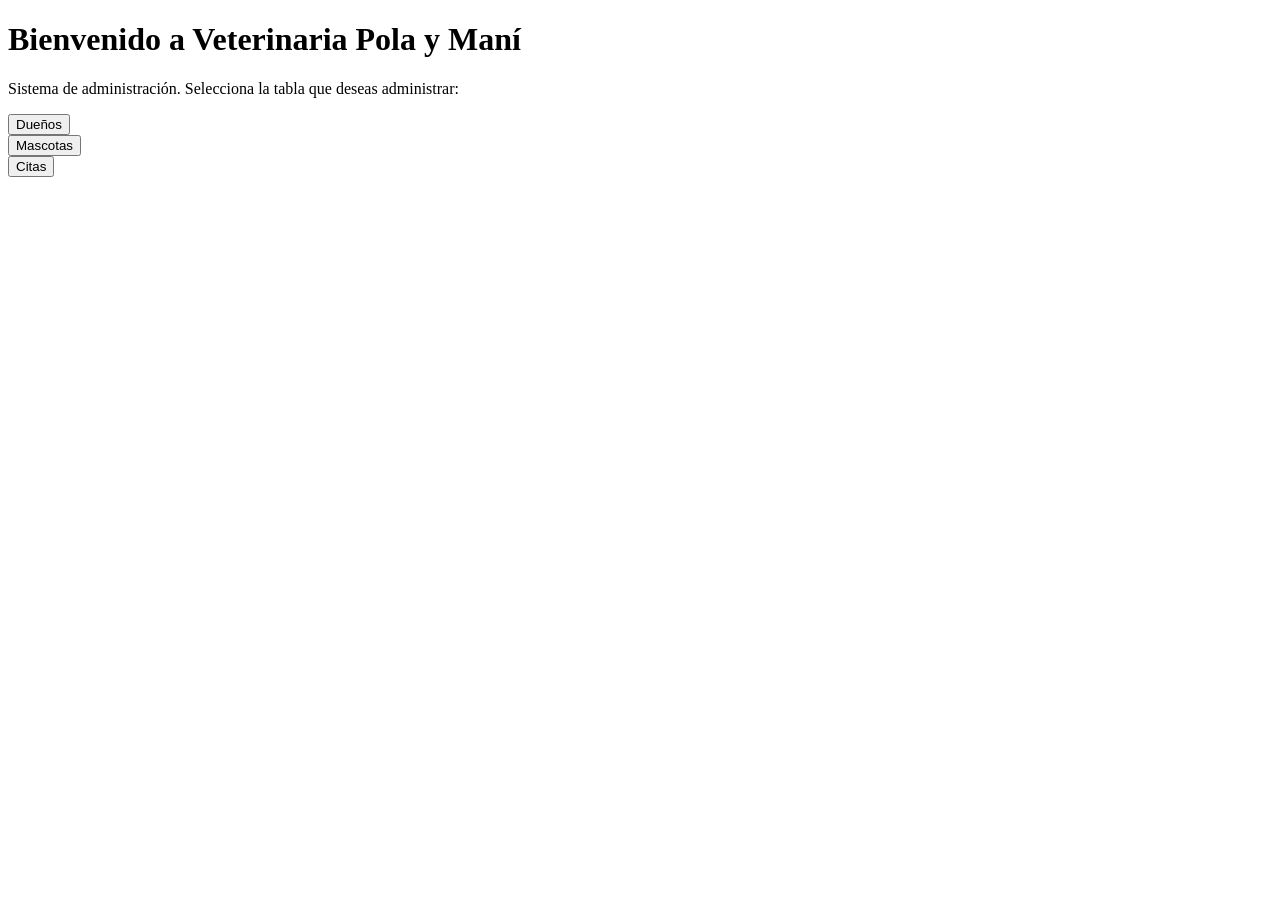
==== index.html @ aa6471ae "creacion de la interfaz sin css del menu principal y del menu dueño, asi como del archivo php con la" ====
<!-- tecprime: Documento principal que permite entrar a las secciones de administración. -->
<!DOCTYPE html>
<html lang="es">
<head>
    <!-- tecprime: Configura la codificación, la adaptación a pantallas y el título de la página. -->
    <meta charset="UTF-8">
    <meta name="viewport" content="width=device-width, initial-scale=1.0">
    <title>Veterinaria Pola y Maní</title>
</head>
<body>
    <!-- tecprime: Presenta el nombre del sistema y la instrucción para elegir una sección. -->
    <h1>Bienvenido a Veterinaria Pola y Maní</h1>
    <p>Sistema de administración. Selecciona la tabla que deseas administrar:</p>

    <!-- tecprime: Abre el panel de administración de dueños. -->
    <form action="./html/dueño/IndexDueño.html">
        <button type="submit">Dueños</button>
    </form>

    <!-- tecprime: Abre el panel de administración de mascotas. -->
    <form action="html/mascota/IndexMascota.html">
        <button type="submit">Mascotas</button>
    </form>

    <!-- tecprime: Abre el panel de administración de citas. -->
    <form action="html/cita/IndexCita.html">
        <button type="submit">Citas</button>
    </form>
</body>
</html>
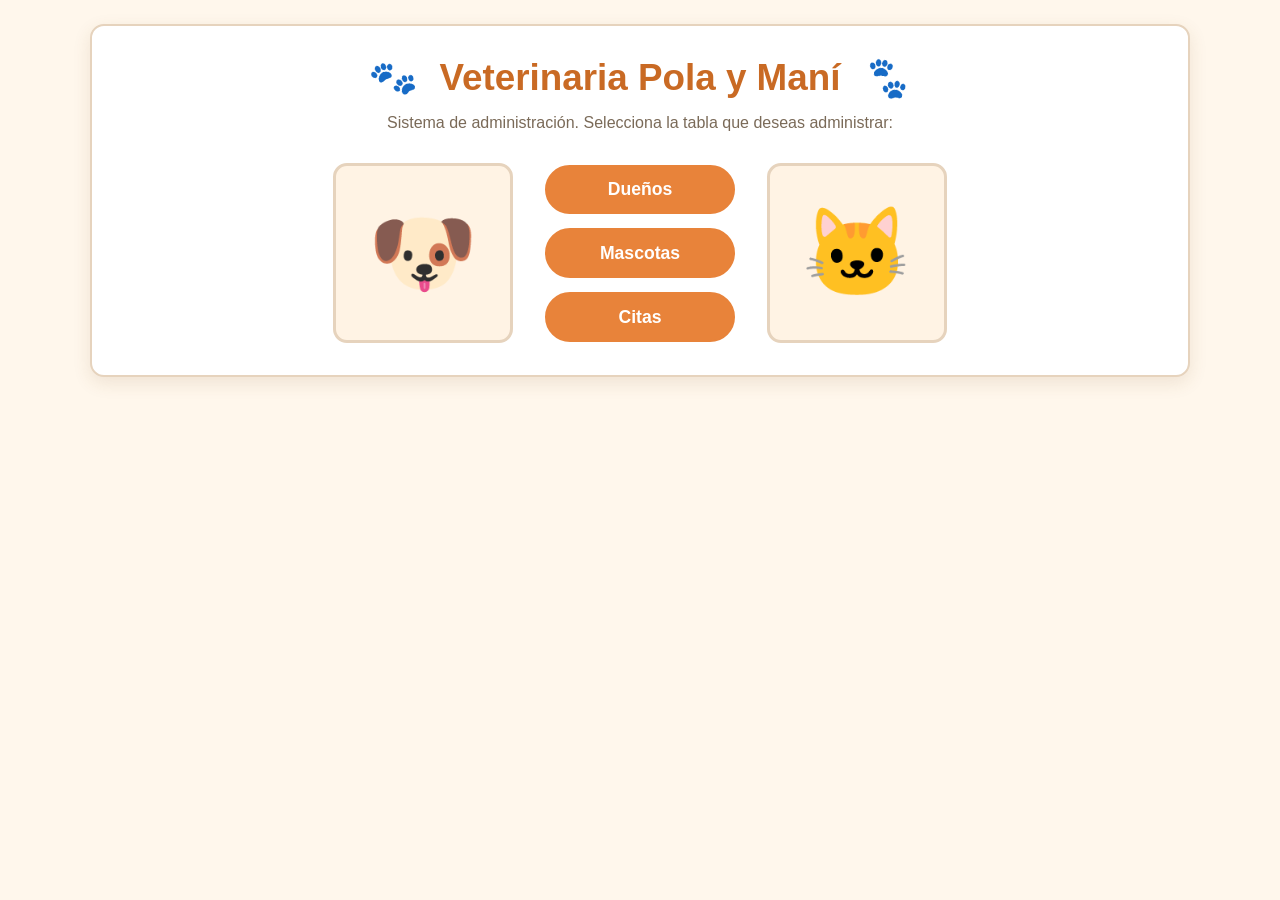
==== commit 14ce433a: "Add files via upload" ====
--- a/index.html
+++ b/index.html
@@ -1,4 +1,4 @@
-<!-- tecprime: Documento principal que permite entrar a las secciones de administración. -->
+<!-- tecprime: Documento principal (pantalla de inicio). Desde aquí se entra a las tres secciones de administración: Dueños, Mascotas y Citas. -->
 <!DOCTYPE html>
 <html lang="es">
 <head>
@@ -6,25 +6,47 @@
     <meta charset="UTF-8">
     <meta name="viewport" content="width=device-width, initial-scale=1.0">
     <title>Veterinaria Pola y Maní</title>
+
+    <!-- tecprime: Enlaza la hoja de estilos compartida. La ruta es relativa a este archivo (raíz del proyecto). -->
+    <link rel="stylesheet" href="css/index.css">
 </head>
 <body>
-    <!-- tecprime: Presenta el nombre del sistema y la instrucción para elegir una sección. -->
-    <h1>Bienvenido a Veterinaria Pola y Maní</h1>
-    <p>Sistema de administración. Selecciona la tabla que deseas administrar:</p>
+    <!-- tecprime: Recuadro principal que agrupa todo el contenido de la pantalla. -->
+    <main class="contenedor">
 
-    <!-- tecprime: Abre el panel de administración de dueños. -->
-    <form action="./html/dueño/IndexDueño.html">
-        <button type="submit">Dueños</button>
-    </form>
+        <!-- tecprime: Encabezado con el nombre del sistema entre dos huellitas decorativas.
+             aria-hidden="true" evita que los lectores de pantalla lean los emojis. -->
+        <header class="encabezado">
+            <h1>
+                <span class="huella" aria-hidden="true">🐾</span>
+                Veterinaria Pola y Maní
+                <span class="huella" aria-hidden="true">🐾</span>
+            </h1>
+            <p class="subtitulo">Sistema de administración. Selecciona la tabla que deseas administrar:</p>
+        </header>
 
-    <!-- tecprime: Abre el panel de administración de mascotas. -->
-    <form action="html/mascota/IndexMascota.html">
-        <button type="submit">Mascotas</button>
-    </form>
+        <!-- tecprime: Zona central con tres columnas: dibujo de perro, menú de botones y dibujo de gato. -->
+        <section class="portada">
 
-    <!-- tecprime: Abre el panel de administración de citas. -->
-    <form action="html/cita/IndexCita.html">
-        <button type="submit">Citas</button>
-    </form>
+            <!-- tecprime: Dibujo decorativo del perro (lado izquierdo). -->
+            <div class="marco-mascota" aria-hidden="true">🐶</div>
+
+            <!-- tecprime: Menú de navegación. Se usan enlaces (<a>) con aspecto de botón porque solo
+                 cambian de página; las rutas son relativas a la raíz del proyecto. -->
+            <nav class="menu-principal" aria-label="Secciones del sistema">
+                <!-- tecprime: Abre el panel de administración de dueños. -->
+                <a class="boton" href="html/dueño/IndexDueño.html">Dueños</a>
+
+                <!-- tecprime: Abre el panel de administración de mascotas. -->
+                <a class="boton" href="html/mascota/IndexMascota.html">Mascotas</a>
+
+                <!-- tecprime: Abre el panel de administración de citas. -->
+                <a class="boton" href="html/cita/IndexCita.html">Citas</a>
+            </nav>
+
+            <!-- tecprime: Dibujo decorativo del gato (lado derecho). -->
+            <div class="marco-mascota" aria-hidden="true">🐱</div>
+        </section>
+    </main>
 </body>
 </html>
--- a/css/index.css
+++ b/css/index.css
@@ -0,0 +1,384 @@
+/* ==========================================================================
+   tecprime: Hoja de estilos compartida por TODAS las páginas del sistema.
+   Cada HTML la enlaza con una ruta relativa distinta:
+     - index.html (raíz)            -> css/index.css
+     - html/dueño/*.html, etc.      -> ../../css/index.css
+   Si una página se ve "sin estilo", lo primero que hay que revisar es esa ruta.
+   ========================================================================== */
+
+
+/* ---------- 1. VARIABLES DE COLOR Y MEDIDAS ---------- */
+/* tecprime: Aquí se definen los colores y el radio de las esquinas una sola vez.
+   Para cambiar la paleta del sitio basta con editar estos valores. */
+:root {
+    --color-fondo: #fff7ec;              /* tecprime: Fondo general de la página (crema). */
+    --color-tarjeta: #ffffff;            /* tecprime: Fondo del recuadro principal. */
+    --color-principal: #e8833a;          /* tecprime: Naranja de botones y encabezados de tabla. */
+    --color-principal-oscuro: #c96a24;   /* tecprime: Naranja oscuro para hover y títulos. */
+    --color-secundario: #2a9d8f;         /* tecprime: Verde azulado para enlaces y enfoque de campos. */
+    --color-texto: #3b2a1c;              /* tecprime: Color base del texto (café oscuro). */
+    --color-texto-suave: #7a6a58;        /* tecprime: Texto secundario (notas, campos bloqueados). */
+    --color-borde: #e6d3bd;              /* tecprime: Color de bordes y líneas divisorias. */
+    --color-peligro: #c0392b;            /* tecprime: Rojo para acciones destructivas (eliminar). */
+    --radio: 14px;                       /* tecprime: Redondeo de esquinas de recuadros. */
+}
+
+
+/* ---------- 2. REGLAS BASE ---------- */
+/* tecprime: Hace que el padding y el borde cuenten dentro del ancho de cada elemento,
+   así los recuadros no se desbordan de la pantalla. */
+* {
+    box-sizing: border-box;
+}
+
+/* tecprime: Estilo general del documento: fondo, tipografía y espacio alrededor del contenido. */
+body {
+    margin: 0;
+    padding: 24px 16px;
+    background: var(--color-fondo);
+    color: var(--color-texto);
+    font-family: "Trebuchet MS", "Segoe UI", Arial, sans-serif;
+    line-height: 1.5;
+}
+
+
+/* ---------- 3. RECUADRO PRINCIPAL ---------- */
+/* tecprime: Recuadro blanco centrado que contiene el contenido de cada pantalla
+   (equivale al "marco" dibujado en los bocetos). */
+.contenedor {
+    max-width: 1100px;
+    margin: 0 auto;
+    padding: 24px 28px 32px;
+    background: var(--color-tarjeta);
+    border: 2px solid var(--color-borde);
+    border-radius: var(--radio);
+    box-shadow: 0 6px 18px rgba(120, 80, 30, 0.12);
+}
+
+/* tecprime: Variante más estrecha para pantallas con formularios (actualizar, leer, registrar). */
+.contenedor-angosto {
+    max-width: 760px;
+}
+
+
+/* ---------- 4. ENCABEZADOS ---------- */
+/* tecprime: Bloque de título centrado (usado en el index y en los formularios). */
+.encabezado {
+    margin-bottom: 20px;
+    text-align: center;
+}
+
+/* tecprime: Título principal de cada pantalla, con tamaño que se adapta al ancho. */
+.encabezado h1,
+.barra-superior h1 {
+    margin: 0;
+    color: var(--color-principal-oscuro);
+    font-size: clamp(1.5rem, 4vw, 2.3rem);
+}
+
+/* tecprime: Texto de apoyo debajo del título. */
+.subtitulo {
+    margin: 6px 0 0;
+    color: var(--color-texto-suave);
+}
+
+/* tecprime: Huellitas decorativas a los lados del título (son emojis, no imágenes,
+   por eso no hace falta ningún archivo extra). Se inclinan en sentidos opuestos. */
+.huella {
+    display: inline-block;
+    margin: 0 0.35em;
+    transform: rotate(-15deg);
+}
+
+.huella:last-child {
+    transform: rotate(15deg);
+}
+
+/* tecprime: Barra superior de las pantallas de listado:
+   [botón izquierdo] [título centrado] [botón derecho]. */
+.barra-superior {
+    display: grid;
+    grid-template-columns: 1fr auto 1fr;
+    align-items: center;
+    gap: 12px;
+    margin-bottom: 20px;
+}
+
+.barra-superior .izquierda {
+    justify-self: start;
+}
+
+.barra-superior .derecha {
+    justify-self: end;
+}
+
+.barra-superior h1 {
+    text-align: center;
+}
+
+
+/* ---------- 5. BOTONES ---------- */
+/* tecprime: Estilo base de botones. Sirve tanto para <a> (navegación) como para <button>
+   (enviar formularios). Se combina con una variante (.boton-secundario). */
+.boton {
+    display: inline-block;
+    padding: 0.55em 1.3em;
+    border: 2px solid var(--color-principal);
+    border-radius: 999px;
+    background: var(--color-principal);
+    color: #ffffff;
+    font: inherit;
+    font-weight: bold;
+    text-decoration: none;
+    text-align: center;
+    cursor: pointer;
+    transition: background 0.15s, color 0.15s;
+}
+
+.boton:hover {
+    background: var(--color-principal-oscuro);
+    border-color: var(--color-principal-oscuro);
+}
+
+/* tecprime: Variante "hueca" para acciones secundarias (Volver, Cancelar, Reiniciar).
+   Debe ir DESPUÉS de .boton:hover para que su hover tenga prioridad. */
+.boton-secundario {
+    background: transparent;
+    color: var(--color-principal-oscuro);
+}
+
+.boton-secundario:hover {
+    background: #fde9d6;
+    color: var(--color-principal-oscuro);
+}
+
+
+/* ---------- 6. TABLAS DE DATOS ---------- */
+/* tecprime: Envoltorio que permite desplazar la tabla horizontalmente en pantallas pequeñas
+   sin romper el diseño de toda la página. */
+.tabla-contenedor {
+    overflow-x: auto;
+    border: 1px solid var(--color-borde);
+    border-radius: 10px;
+}
+
+/* tecprime: Tabla de datos: ocupa todo el ancho y une los bordes de las celdas. */
+.tabla-datos {
+    width: 100%;
+    border-collapse: collapse;
+    font-size: 0.95rem;
+}
+
+.tabla-datos th,
+.tabla-datos td {
+    padding: 10px 12px;
+    border-bottom: 1px solid var(--color-borde);
+    text-align: left;
+    white-space: nowrap;
+}
+
+/* tecprime: Fila de títulos de columna. */
+.tabla-datos thead th {
+    background: var(--color-principal);
+    color: #ffffff;
+}
+
+/* tecprime: Filas alternadas y resaltado al pasar el cursor, para leer mejor. */
+.tabla-datos tbody tr:nth-child(even) {
+    background: #fff3e4;
+}
+
+.tabla-datos tbody tr:hover {
+    background: #ffe8cc;
+}
+
+/* tecprime: Mensaje que ocupa toda la fila cuando no hay datos o falló la carga. */
+.tabla-datos .fila-mensaje td {
+    padding: 24px;
+    color: var(--color-texto-suave);
+    text-align: center;
+    white-space: normal;
+}
+
+/* tecprime: Variante centrada, usada en la pantalla "Leer registro". */
+.tabla-centrada th,
+.tabla-centrada td {
+    text-align: center;
+}
+
+
+/* ---------- 7. ACCIONES DENTRO DE LAS FILAS ---------- */
+/* tecprime: Los botones de cada fila NO están en el HTML: los genera PHP
+   (consultasDueño.php y consultasmascotas.php) dentro de un <details> con
+   "Opciones", y el orden es siempre Ver, Editar, Eliminar. Por eso se estilizan
+   aquí por posición. Si PHP cambia ese orden, hay que ajustar los nth-of-type. */
+.tabla-datos summary {
+    color: var(--color-secundario);
+    font-weight: bold;
+    cursor: pointer;
+}
+
+.tabla-datos details button {
+    display: block;
+    width: 100%;
+    margin-top: 6px;
+    padding: 0.35em 0.8em;
+    border: 2px solid var(--color-borde);
+    border-radius: 999px;
+    background: #ffffff;
+    color: var(--color-texto);
+    font: inherit;
+    font-size: 0.85rem;
+    text-align: left;
+    cursor: pointer;
+}
+
+.tabla-datos details button:hover {
+    background: #fde9d6;
+}
+
+/* tecprime: Iconos agregados con CSS (así el PHP no necesita cambios). */
+.tabla-datos details button:nth-of-type(1)::before { content: "📖 "; } /* Ver */
+.tabla-datos details button:nth-of-type(2)::before { content: "🔄 "; } /* Editar */
+.tabla-datos details button:nth-of-type(3)::before { content: "🗑️ "; } /* Eliminar */
+
+/* tecprime: El botón de eliminar se pinta en rojo para advertir que borra datos. */
+.tabla-datos details button:nth-of-type(3) {
+    border-color: var(--color-peligro);
+    color: var(--color-peligro);
+}
+
+.tabla-datos details button:nth-of-type(3):hover {
+    background: #fbe3e0;
+}
+
+
+/* ---------- 8. FORMULARIOS ---------- */
+/* tecprime: Los campos se acomodan en una cuadrícula que se adapta al ancho disponible:
+   en pantallas grandes quedan varios por fila y en celulares uno debajo de otro. */
+.formulario {
+    display: grid;
+    grid-template-columns: repeat(auto-fit, minmax(200px, 1fr));
+    gap: 16px;
+}
+
+/* tecprime: Un campo = etiqueta (label) arriba + control (input/select) abajo. */
+.campo {
+    display: flex;
+    flex-direction: column;
+    gap: 4px;
+}
+
+.campo label {
+    font-weight: bold;
+}
+
+.campo input,
+.campo select {
+    padding: 0.6em 0.8em;
+    border: 2px solid var(--color-borde);
+    border-radius: 10px;
+    background: #fffdf9;
+    color: var(--color-texto);
+    font: inherit;
+}
+
+/* tecprime: Resalta el campo que el usuario está escribiendo. */
+.campo input:focus,
+.campo select:focus {
+    border-color: var(--color-secundario);
+    outline: 3px solid rgba(42, 157, 143, 0.3);
+}
+
+/* tecprime: Campo de solo lectura (el ID): se ve apagado para indicar que no se puede editar. */
+.campo input[readonly] {
+    background: #f0e9df;
+    color: var(--color-texto-suave);
+    cursor: not-allowed;
+}
+
+/* tecprime: Zona de botones del formulario: ocupa toda la fila y los centra. */
+.acciones-formulario {
+    grid-column: 1 / -1;
+    display: flex;
+    flex-wrap: wrap;
+    justify-content: center;
+    gap: 12px;
+    margin-top: 8px;
+}
+
+/* tecprime: Nota aclaratoria que ocupa toda la fila de la cuadrícula. */
+.nota {
+    grid-column: 1 / -1;
+    margin: 0;
+    color: var(--color-texto-suave);
+    font-size: 0.85rem;
+}
+
+
+/* ---------- 9. PANTALLA DE INICIO (index.html) ---------- */
+/* tecprime: Distribución del inicio: [foto perro] [botones] [foto gato]. */
+.portada {
+    display: flex;
+    flex-wrap: wrap;
+    align-items: center;
+    justify-content: center;
+    gap: 32px;
+    margin-top: 28px;
+}
+
+/* tecprime: Recuadros con el perro y el gato. Son emojis grandes dentro de un marco;
+   si el equipo quiere fotos reales, se reemplaza el emoji por una etiqueta <img>. */
+.marco-mascota {
+    display: flex;
+    align-items: center;
+    justify-content: center;
+    width: 180px;
+    height: 180px;
+    border: 3px solid var(--color-borde);
+    border-radius: var(--radio);
+    background: #fff3e4;
+    font-size: 5.5rem;
+}
+
+/* tecprime: Columna de botones del centro (Dueños, Mascotas, Citas). */
+.menu-principal {
+    display: flex;
+    flex-direction: column;
+    gap: 14px;
+    min-width: 190px;
+}
+
+.menu-principal .boton {
+    font-size: 1.1rem;
+}
+
+
+/* ---------- 10. ADAPTACIÓN A CELULARES ---------- */
+/* tecprime: En pantallas angostas la barra superior pasa a una sola columna
+   y los botones del inicio se muestran primero, arriba de los dibujos. */
+@media (max-width: 640px) {
+    .contenedor {
+        padding: 18px 14px 24px;
+    }
+
+    .barra-superior {
+        grid-template-columns: 1fr;
+    }
+
+    .barra-superior .izquierda,
+    .barra-superior .derecha {
+        justify-self: center;
+    }
+
+    .menu-principal {
+        order: -1;
+        width: 100%;
+    }
+
+    .marco-mascota {
+        width: 130px;
+        height: 130px;
+        font-size: 4rem;
+    }
+}
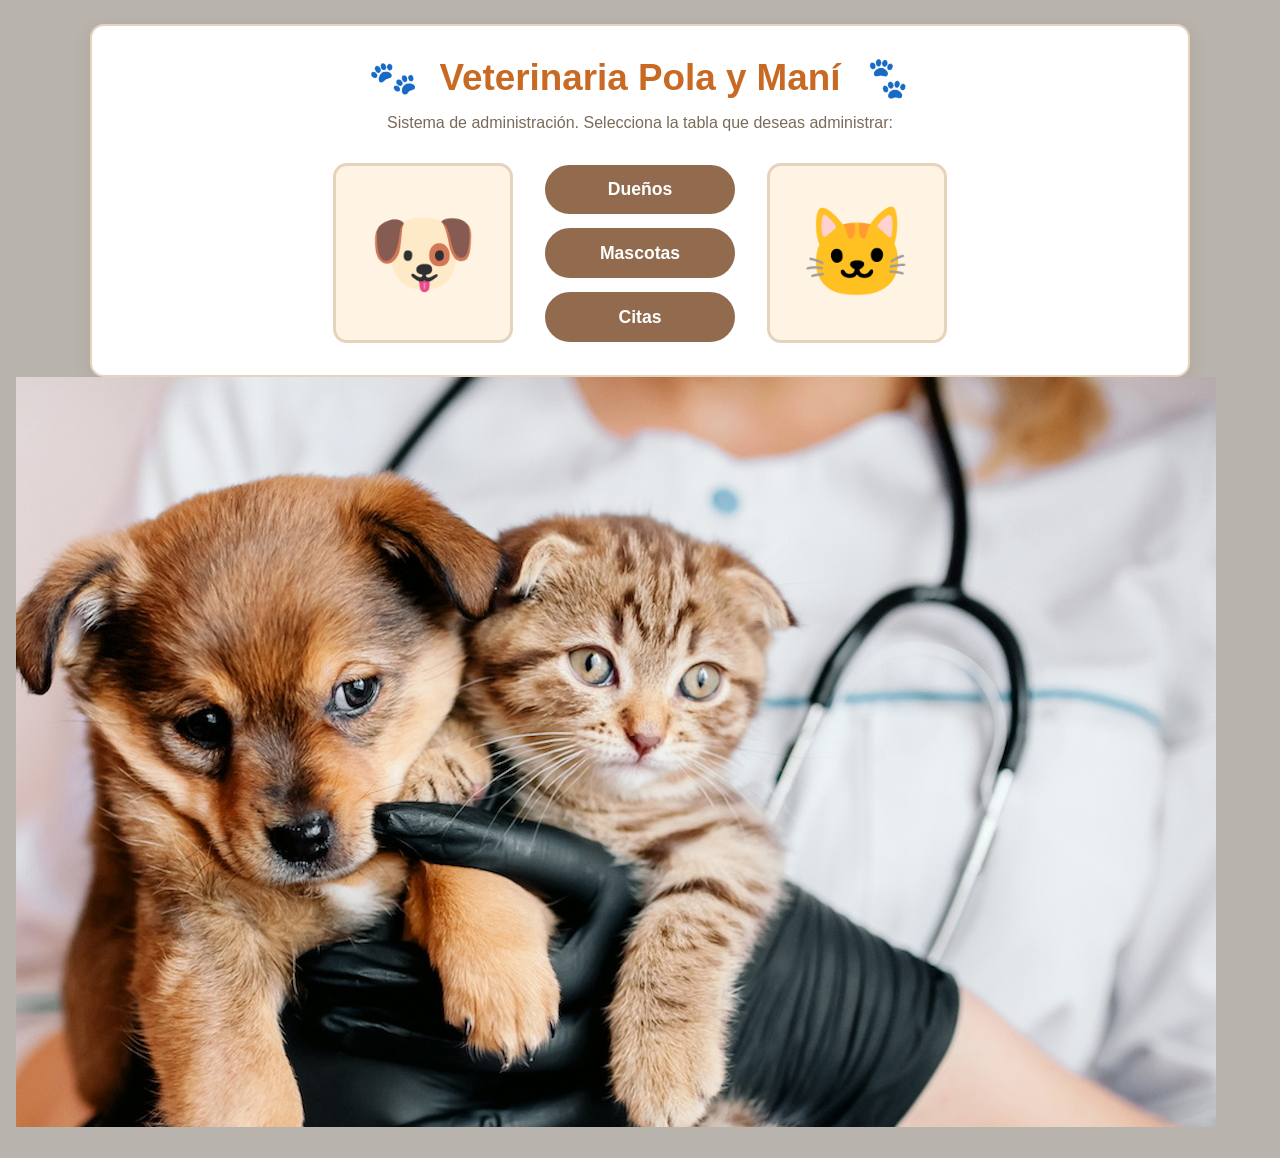
==== commit dbc45793: "Le puse una imagen al index y cambie un par de colores" ====
--- a/index.html
+++ b/index.html
@@ -9,6 +9,7 @@
 
     <!-- tecprime: Enlaza la hoja de estilos compartida. La ruta es relativa a este archivo (raíz del proyecto). -->
     <link rel="stylesheet" href="css/index.css">
+
 </head>
 <body>
     <!-- tecprime: Recuadro principal que agrupa todo el contenido de la pantalla. -->
@@ -35,7 +36,7 @@
                  cambian de página; las rutas son relativas a la raíz del proyecto. -->
             <nav class="menu-principal" aria-label="Secciones del sistema">
                 <!-- tecprime: Abre el panel de administración de dueños. -->
-                <a class="boton" href="html/dueño/IndexDueño.html">Dueños</a>
+                <a class="boton" href="html/dueño/IndexDueño.php">Dueños</a>
 
                 <!-- tecprime: Abre el panel de administración de mascotas. -->
                 <a class="boton" href="html/mascota/IndexMascota.html">Mascotas</a>
@@ -48,5 +49,9 @@
             <div class="marco-mascota" aria-hidden="true">🐱</div>
         </section>
     </main>
+    <!--Soul DV: Una imagen ilustrativa para el index de la veterinaria
+    (quizá sería más útil una foto de las verdaderas Pola y Mani, pero eso será
+    decisión de Marco)-->
+    <img src="img/imagen_destacada.jpg" alt="Gatoyperro">
 </body>
 </html>
--- a/css/index.css
+++ b/css/index.css
@@ -1,5 +1,5 @@
 /* ==========================================================================
-   tecprime: Hoja de estilos compartida por TODAS las páginas del sistema.
+   Peñaloza: Hoja de estilos compartida por TODAS las páginas del sistema.
    Cada HTML la enlaza con una ruta relativa distinta:
      - index.html (raíz)            -> css/index.css
      - html/dueño/*.html, etc.      -> ../../css/index.css
@@ -8,30 +8,32 @@
 
 
 /* ---------- 1. VARIABLES DE COLOR Y MEDIDAS ---------- */
-/* tecprime: Aquí se definen los colores y el radio de las esquinas una sola vez.
+/* Peñaloza: Aquí se definen los colores y el radio de las esquinas una sola vez.
    Para cambiar la paleta del sitio basta con editar estos valores. */
 :root {
-    --color-fondo: #fff7ec;              /* tecprime: Fondo general de la página (crema). */
-    --color-tarjeta: #ffffff;            /* tecprime: Fondo del recuadro principal. */
-    --color-principal: #e8833a;          /* tecprime: Naranja de botones y encabezados de tabla. */
-    --color-principal-oscuro: #c96a24;   /* tecprime: Naranja oscuro para hover y títulos. */
-    --color-secundario: #2a9d8f;         /* tecprime: Verde azulado para enlaces y enfoque de campos. */
-    --color-texto: #3b2a1c;              /* tecprime: Color base del texto (café oscuro). */
-    --color-texto-suave: #7a6a58;        /* tecprime: Texto secundario (notas, campos bloqueados). */
-    --color-borde: #e6d3bd;              /* tecprime: Color de bordes y líneas divisorias. */
-    --color-peligro: #c0392b;            /* tecprime: Rojo para acciones destructivas (eliminar). */
-    --radio: 14px;                       /* tecprime: Redondeo de esquinas de recuadros. */
+    --color-fondo: #b8b3ad;              /* Peñaloza: Fondo general de la página (crema). */
+    /*Soul DV: cambié el color de fondo, dejo el anterior si lo quieren de vuelta: fff7ec*/
+    --color-tarjeta: #ffffff;            /* Peñaloza: Fondo del recuadro principal. */
+    --color-principal: #926b4f;          /* Peñaloza: Naranja de botones y encabezados de tabla. */
+    /*Soul DV: cambié el color principal, pero dejo el anterior por si lo quieren de vuelta: e8833a*/
+    --color-principal-oscuro: #c96a24;   /* Peñaloza: Naranja oscuro para hover y títulos. */
+    --color-secundario: #2a9d8f;         /* Peñaloza: Verde azulado para enlaces y enfoque de campos. */
+    --color-texto: #3b2a1c;              /* Peñaloza: Color base del texto (café oscuro). */
+    --color-texto-suave: #7a6a58;        /* Peñaloza: Texto secundario (notas, campos bloqueados). */
+    --color-borde: #e6d3bd;              /* Peñaloza: Color de bordes y líneas divisorias. */
+    --color-peligro: #c0392b;            /* Peñaloza: Rojo para acciones destructivas (eliminar). */
+    --radio: 14px;                       /* Peñaloza: Redondeo de esquinas de recuadros. */
 }
 
 
 /* ---------- 2. REGLAS BASE ---------- */
-/* tecprime: Hace que el padding y el borde cuenten dentro del ancho de cada elemento,
+/* Peñaloza: Hace que el padding y el borde cuenten dentro del ancho de cada elemento,
    así los recuadros no se desbordan de la pantalla. */
 * {
     box-sizing: border-box;
 }
 
-/* tecprime: Estilo general del documento: fondo, tipografía y espacio alrededor del contenido. */
+/* Peñaloza: Estilo general del documento: fondo, tipografía y espacio alrededor del contenido. */
 body {
     margin: 0;
     padding: 24px 16px;
@@ -43,7 +45,7 @@
 
 
 /* ---------- 3. RECUADRO PRINCIPAL ---------- */
-/* tecprime: Recuadro blanco centrado que contiene el contenido de cada pantalla
+/* Peñaloza: Recuadro blanco centrado que contiene el contenido de cada pantalla
    (equivale al "marco" dibujado en los bocetos). */
 .contenedor {
     max-width: 1100px;
@@ -55,20 +57,20 @@
     box-shadow: 0 6px 18px rgba(120, 80, 30, 0.12);
 }
 
-/* tecprime: Variante más estrecha para pantallas con formularios (actualizar, leer, registrar). */
+/* Peñaloza: Variante más estrecha para pantallas con formularios (actualizar, leer, registrar). */
 .contenedor-angosto {
     max-width: 760px;
 }
 
 
 /* ---------- 4. ENCABEZADOS ---------- */
-/* tecprime: Bloque de título centrado (usado en el index y en los formularios). */
+/* Peñaloza: Bloque de título centrado (usado en el index y en los formularios). */
 .encabezado {
     margin-bottom: 20px;
     text-align: center;
 }
 
-/* tecprime: Título principal de cada pantalla, con tamaño que se adapta al ancho. */
+/* Peñaloza: Título principal de cada pantalla, con tamaño que se adapta al ancho. */
 .encabezado h1,
 .barra-superior h1 {
     margin: 0;
@@ -76,13 +78,13 @@
     font-size: clamp(1.5rem, 4vw, 2.3rem);
 }
 
-/* tecprime: Texto de apoyo debajo del título. */
+/* Peñaloza: Texto de apoyo debajo del título. */
 .subtitulo {
     margin: 6px 0 0;
     color: var(--color-texto-suave);
 }
 
-/* tecprime: Huellitas decorativas a los lados del título (son emojis, no imágenes,
+/* Peñaloza: Huellitas decorativas a los lados del título (son emojis, no imágenes,
    por eso no hace falta ningún archivo extra). Se inclinan en sentidos opuestos. */
 .huella {
     display: inline-block;
@@ -94,7 +96,7 @@
     transform: rotate(15deg);
 }
 
-/* tecprime: Barra superior de las pantallas de listado:
+/* Peñaloza: Barra superior de las pantallas de listado:
    [botón izquierdo] [título centrado] [botón derecho]. */
 .barra-superior {
     display: grid;
@@ -118,7 +120,7 @@
 
 
 /* ---------- 5. BOTONES ---------- */
-/* tecprime: Estilo base de botones. Sirve tanto para <a> (navegación) como para <button>
+/* Peñaloza: Estilo base de botones. Sirve tanto para <a> (navegación) como para <button>
    (enviar formularios). Se combina con una variante (.boton-secundario). */
 .boton {
     display: inline-block;
@@ -140,7 +142,7 @@
     border-color: var(--color-principal-oscuro);
 }
 
-/* tecprime: Variante "hueca" para acciones secundarias (Volver, Cancelar, Reiniciar).
+/* Peñaloza: Variante "hueca" para acciones secundarias (Volver, Cancelar, Reiniciar).
    Debe ir DESPUÉS de .boton:hover para que su hover tenga prioridad. */
 .boton-secundario {
     background: transparent;
@@ -154,7 +156,7 @@
 
 
 /* ---------- 6. TABLAS DE DATOS ---------- */
-/* tecprime: Envoltorio que permite desplazar la tabla horizontalmente en pantallas pequeñas
+/* Peñaloza: Envoltorio que permite desplazar la tabla horizontalmente en pantallas pequeñas
    sin romper el diseño de toda la página. */
 .tabla-contenedor {
     overflow-x: auto;
@@ -162,7 +164,7 @@
     border-radius: 10px;
 }
 
-/* tecprime: Tabla de datos: ocupa todo el ancho y une los bordes de las celdas. */
+/* Peñaloza: Tabla de datos: ocupa todo el ancho y une los bordes de las celdas. */
 .tabla-datos {
     width: 100%;
     border-collapse: collapse;
@@ -177,13 +179,13 @@
     white-space: nowrap;
 }
 
-/* tecprime: Fila de títulos de columna. */
+/* Peñaloza: Fila de títulos de columna. */
 .tabla-datos thead th {
     background: var(--color-principal);
     color: #ffffff;
 }
 
-/* tecprime: Filas alternadas y resaltado al pasar el cursor, para leer mejor. */
+/* Peñaloza: Filas alternadas y resaltado al pasar el cursor, para leer mejor. */
 .tabla-datos tbody tr:nth-child(even) {
     background: #fff3e4;
 }
@@ -192,7 +194,7 @@
     background: #ffe8cc;
 }
 
-/* tecprime: Mensaje que ocupa toda la fila cuando no hay datos o falló la carga. */
+/* Peñaloza: Mensaje que ocupa toda la fila cuando no hay datos o falló la carga. */
 .tabla-datos .fila-mensaje td {
     padding: 24px;
     color: var(--color-texto-suave);
@@ -200,7 +202,7 @@
     white-space: normal;
 }
 
-/* tecprime: Variante centrada, usada en la pantalla "Leer registro". */
+/* Peñaloza: Variante centrada, usada en la pantalla "Leer registro". */
 .tabla-centrada th,
 .tabla-centrada td {
     text-align: center;
@@ -208,7 +210,7 @@
 
 
 /* ---------- 7. ACCIONES DENTRO DE LAS FILAS ---------- */
-/* tecprime: Los botones de cada fila NO están en el HTML: los genera PHP
+/* Peñaloza: Los botones de cada fila NO están en el HTML: los genera PHP
    (consultasDueño.php y consultasmascotas.php) dentro de un <details> con
    "Opciones", y el orden es siempre Ver, Editar, Eliminar. Por eso se estilizan
    aquí por posición. Si PHP cambia ese orden, hay que ajustar los nth-of-type. */
@@ -237,12 +239,12 @@
     background: #fde9d6;
 }
 
-/* tecprime: Iconos agregados con CSS (así el PHP no necesita cambios). */
+/* Peñaloza: Iconos agregados con CSS (así el PHP no necesita cambios). */
 .tabla-datos details button:nth-of-type(1)::before { content: "📖 "; } /* Ver */
 .tabla-datos details button:nth-of-type(2)::before { content: "🔄 "; } /* Editar */
 .tabla-datos details button:nth-of-type(3)::before { content: "🗑️ "; } /* Eliminar */
 
-/* tecprime: El botón de eliminar se pinta en rojo para advertir que borra datos. */
+/* Peñaloza: El botón de eliminar se pinta en rojo para advertir que borra datos. */
 .tabla-datos details button:nth-of-type(3) {
     border-color: var(--color-peligro);
     color: var(--color-peligro);
@@ -254,7 +256,7 @@
 
 
 /* ---------- 8. FORMULARIOS ---------- */
-/* tecprime: Los campos se acomodan en una cuadrícula que se adapta al ancho disponible:
+/* Peñaloza: Los campos se acomodan en una cuadrícula que se adapta al ancho disponible:
    en pantallas grandes quedan varios por fila y en celulares uno debajo de otro. */
 .formulario {
     display: grid;
@@ -262,7 +264,7 @@
     gap: 16px;
 }
 
-/* tecprime: Un campo = etiqueta (label) arriba + control (input/select) abajo. */
+/* Peñaloza: Un campo = etiqueta (label) arriba + control (input/select) abajo. */
 .campo {
     display: flex;
     flex-direction: column;
@@ -283,21 +285,21 @@
     font: inherit;
 }
 
-/* tecprime: Resalta el campo que el usuario está escribiendo. */
+/* Peñaloza: Resalta el campo que el usuario está escribiendo. */
 .campo input:focus,
 .campo select:focus {
     border-color: var(--color-secundario);
     outline: 3px solid rgba(42, 157, 143, 0.3);
 }
 
-/* tecprime: Campo de solo lectura (el ID): se ve apagado para indicar que no se puede editar. */
+/* Peñaloza: Campo de solo lectura (el ID): se ve apagado para indicar que no se puede editar. */
 .campo input[readonly] {
     background: #f0e9df;
     color: var(--color-texto-suave);
     cursor: not-allowed;
 }
 
-/* tecprime: Zona de botones del formulario: ocupa toda la fila y los centra. */
+/* Peñaloza: Zona de botones del formulario: ocupa toda la fila y los centra. */
 .acciones-formulario {
     grid-column: 1 / -1;
     display: flex;
@@ -307,7 +309,7 @@
     margin-top: 8px;
 }
 
-/* tecprime: Nota aclaratoria que ocupa toda la fila de la cuadrícula. */
+/* Peñaloza: Nota aclaratoria que ocupa toda la fila de la cuadrícula. */
 .nota {
     grid-column: 1 / -1;
     margin: 0;
@@ -317,7 +319,7 @@
 
 
 /* ---------- 9. PANTALLA DE INICIO (index.html) ---------- */
-/* tecprime: Distribución del inicio: [foto perro] [botones] [foto gato]. */
+/* Peñaloza: Distribución del inicio: [foto perro] [botones] [foto gato]. */
 .portada {
     display: flex;
     flex-wrap: wrap;
@@ -327,7 +329,7 @@
     margin-top: 28px;
 }
 
-/* tecprime: Recuadros con el perro y el gato. Son emojis grandes dentro de un marco;
+/* Peñaloza: Recuadros con el perro y el gato. Son emojis grandes dentro de un marco;
    si el equipo quiere fotos reales, se reemplaza el emoji por una etiqueta <img>. */
 .marco-mascota {
     display: flex;
@@ -341,7 +343,7 @@
     font-size: 5.5rem;
 }
 
-/* tecprime: Columna de botones del centro (Dueños, Mascotas, Citas). */
+/* Peñaloza: Columna de botones del centro (Dueños, Mascotas, Citas). */
 .menu-principal {
     display: flex;
     flex-direction: column;
@@ -355,7 +357,7 @@
 
 
 /* ---------- 10. ADAPTACIÓN A CELULARES ---------- */
-/* tecprime: En pantallas angostas la barra superior pasa a una sola columna
+/* Peñaloza: En pantallas angostas la barra superior pasa a una sola columna
    y los botones del inicio se muestran primero, arriba de los dibujos. */
 @media (max-width: 640px) {
     .contenedor {
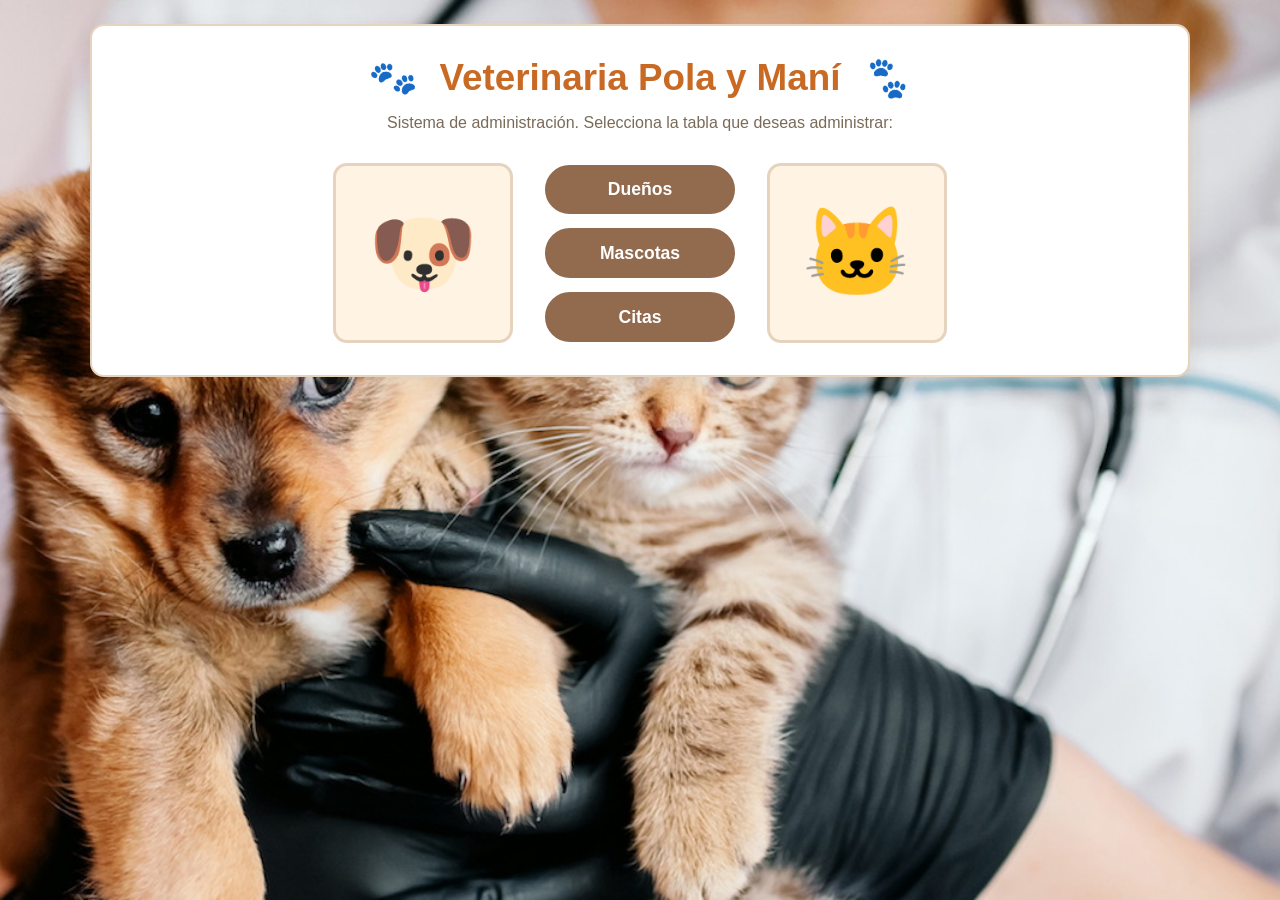
==== commit 088e5162: "por fin centre la imagen" ====
--- a/index.html
+++ b/index.html
@@ -1,21 +1,22 @@
-<!-- tecprime: Documento principal (pantalla de inicio). Desde aquí se entra a las tres secciones de administración: Dueños, Mascotas y Citas. -->
+<!-- Alprox9: Documento principal (pantalla de inicio). Desde aquí se entra a las tres secciones de administración: Dueños, Mascotas y Citas. -->
 <!DOCTYPE html>
 <html lang="es">
 <head>
-    <!-- tecprime: Configura la codificación, la adaptación a pantallas y el título de la página. -->
+    <!-- tecslime: Configura la codificación, la adaptación a pantallas y el título de la página. -->
     <meta charset="UTF-8">
     <meta name="viewport" content="width=device-width, initial-scale=1.0">
     <title>Veterinaria Pola y Maní</title>
 
-    <!-- tecprime: Enlaza la hoja de estilos compartida. La ruta es relativa a este archivo (raíz del proyecto). -->
+    <!-- Alprox9: Enlaza la hoja de estilos compartida. La ruta es relativa a este archivo (raíz del proyecto). -->
     <link rel="stylesheet" href="css/index.css">
 
 </head>
-<body>
-    <!-- tecprime: Recuadro principal que agrupa todo el contenido de la pantalla. -->
+<body class="inicio">
+    <!-- Alprox9: Recuadro principal que agrupa todo el contenido de la pantalla. -->
+    <!-- Alprox9: Contiene la portada y los enlaces a las secciones administrativas. -->
     <main class="contenedor">
 
-        <!-- tecprime: Encabezado con el nombre del sistema entre dos huellitas decorativas.
+        <!-- Alprox9: Encabezado con el nombre del sistema entre dos huellitas decorativas.
              aria-hidden="true" evita que los lectores de pantalla lean los emojis. -->
         <header class="encabezado">
             <h1>
@@ -26,32 +27,28 @@
             <p class="subtitulo">Sistema de administración. Selecciona la tabla que deseas administrar:</p>
         </header>
 
-        <!-- tecprime: Zona central con tres columnas: dibujo de perro, menú de botones y dibujo de gato. -->
+        <!-- Alprox9: Zona central con tres columnas: dibujo de perro, menú de botones y dibujo de gato. -->
         <section class="portada">
 
-            <!-- tecprime: Dibujo decorativo del perro (lado izquierdo). -->
+            <!-- Alprox9: Dibujo decorativo del perro (lado izquierdo). -->
             <div class="marco-mascota" aria-hidden="true">🐶</div>
 
-            <!-- tecprime: Menú de navegación. Se usan enlaces (<a>) con aspecto de botón porque solo
+            <!-- Alprox9: Menú de navegación. Se usan enlaces (<a>) con aspecto de botón porque solo
                  cambian de página; las rutas son relativas a la raíz del proyecto. -->
             <nav class="menu-principal" aria-label="Secciones del sistema">
-                <!-- tecprime: Abre el panel de administración de dueños. -->
+                <!-- tecslime: Abre el panel de administración de dueños. -->
                 <a class="boton" href="html/dueño/IndexDueño.php">Dueños</a>
 
-                <!-- tecprime: Abre el panel de administración de mascotas. -->
+                <!-- Alprox9: Abre el panel de administración de mascotas. -->
                 <a class="boton" href="html/mascota/IndexMascota.html">Mascotas</a>
 
-                <!-- tecprime: Abre el panel de administración de citas. -->
+                <!-- Alprox9: Abre el panel de administración de citas. -->
                 <a class="boton" href="html/cita/IndexCita.html">Citas</a>
             </nav>
 
-            <!-- tecprime: Dibujo decorativo del gato (lado derecho). -->
+            <!-- Alprox9: Dibujo decorativo del gato (lado derecho). -->
             <div class="marco-mascota" aria-hidden="true">🐱</div>
         </section>
     </main>
-    <!--Soul DV: Una imagen ilustrativa para el index de la veterinaria
-    (quizá sería más útil una foto de las verdaderas Pola y Mani, pero eso será
-    decisión de Marco)-->
-    <img src="img/imagen_destacada.jpg" alt="Gatoyperro">
 </body>
 </html>
--- a/css/index.css
+++ b/css/index.css
@@ -1,5 +1,5 @@
 /* ==========================================================================
-   Peñaloza: Hoja de estilos compartida por TODAS las páginas del sistema.
+   Alprox9: Hoja de estilos compartida por TODAS las páginas del sistema.
    Cada HTML la enlaza con una ruta relativa distinta:
      - index.html (raíz)            -> css/index.css
      - html/dueño/*.html, etc.      -> ../../css/index.css
@@ -7,33 +7,33 @@
    ========================================================================== */
 
 
-/* ---------- 1. VARIABLES DE COLOR Y MEDIDAS ---------- */
-/* Peñaloza: Aquí se definen los colores y el radio de las esquinas una sola vez.
+/* Alprox9: ---------- 1. VARIABLES DE COLOR Y MEDIDAS ---------- */
+/* Alprox9: Aquí se definen los colores y el radio de las esquinas una sola vez.
    Para cambiar la paleta del sitio basta con editar estos valores. */
 :root {
-    --color-fondo: #b8b3ad;              /* Peñaloza: Fondo general de la página (crema). */
+    --color-fondo: #b8b3ad;              /* Alprox9: Fondo general de la página (crema). */
     /*Soul DV: cambié el color de fondo, dejo el anterior si lo quieren de vuelta: fff7ec*/
-    --color-tarjeta: #ffffff;            /* Peñaloza: Fondo del recuadro principal. */
-    --color-principal: #926b4f;          /* Peñaloza: Naranja de botones y encabezados de tabla. */
+    --color-tarjeta: #ffffff;            /* Alprox9: Fondo del recuadro principal. */
+    --color-principal: #926b4f;          /* Alprox9: Naranja de botones y encabezados de tabla. */
     /*Soul DV: cambié el color principal, pero dejo el anterior por si lo quieren de vuelta: e8833a*/
-    --color-principal-oscuro: #c96a24;   /* Peñaloza: Naranja oscuro para hover y títulos. */
-    --color-secundario: #2a9d8f;         /* Peñaloza: Verde azulado para enlaces y enfoque de campos. */
-    --color-texto: #3b2a1c;              /* Peñaloza: Color base del texto (café oscuro). */
-    --color-texto-suave: #7a6a58;        /* Peñaloza: Texto secundario (notas, campos bloqueados). */
-    --color-borde: #e6d3bd;              /* Peñaloza: Color de bordes y líneas divisorias. */
-    --color-peligro: #c0392b;            /* Peñaloza: Rojo para acciones destructivas (eliminar). */
-    --radio: 14px;                       /* Peñaloza: Redondeo de esquinas de recuadros. */
-}
-
-
-/* ---------- 2. REGLAS BASE ---------- */
-/* Peñaloza: Hace que el padding y el borde cuenten dentro del ancho de cada elemento,
+    --color-principal-oscuro: #c96a24;   /* Alprox9: Naranja oscuro para hover y títulos. */
+    --color-secundario: #2a9d8f;         /* Alprox9: Verde azulado para enlaces y enfoque de campos. */
+    --color-texto: #3b2a1c;              /* Alprox9: Color base del texto (café oscuro). */
+    --color-texto-suave: #7a6a58;        /* Alprox9: Texto secundario (notas, campos bloqueados). */
+    --color-borde: #e6d3bd;              /* Alprox9: Color de bordes y líneas divisorias. */
+    --color-peligro: #c0392b;            /* Alprox9: Rojo para acciones destructivas (eliminar). */
+    --radio: 14px;                       /* Alprox9: Redondeo de esquinas de recuadros. */
+}
+
+
+/* Alprox9: ---------- 2. REGLAS BASE ---------- */
+/* Alprox9: Hace que el padding y el borde cuenten dentro del ancho de cada elemento,
    así los recuadros no se desbordan de la pantalla. */
 * {
     box-sizing: border-box;
 }
 
-/* Peñaloza: Estilo general del documento: fondo, tipografía y espacio alrededor del contenido. */
+/* Alprox9: Estilo general del documento: fondo, tipografía y espacio alrededor del contenido. */
 body {
     margin: 0;
     padding: 24px 16px;
@@ -43,9 +43,14 @@
     line-height: 1.5;
 }
 
-
-/* ---------- 3. RECUADRO PRINCIPAL ---------- */
-/* Peñaloza: Recuadro blanco centrado que contiene el contenido de cada pantalla
+body.inicio {
+    min-height: 100vh;
+    background: var(--color-fondo) url("../img/imagen_destacada.jpg") center / cover no-repeat fixed;
+}
+
+
+/* Alprox9: ---------- 3. RECUADRO PRINCIPAL ---------- */
+/* Alprox9: Recuadro blanco centrado que contiene el contenido de cada pantalla
    (equivale al "marco" dibujado en los bocetos). */
 .contenedor {
     max-width: 1100px;
@@ -57,20 +62,20 @@
     box-shadow: 0 6px 18px rgba(120, 80, 30, 0.12);
 }
 
-/* Peñaloza: Variante más estrecha para pantallas con formularios (actualizar, leer, registrar). */
+/* Alprox9: Variante más estrecha para pantallas con formularios (actualizar, leer, registrar). */
 .contenedor-angosto {
     max-width: 760px;
 }
 
 
-/* ---------- 4. ENCABEZADOS ---------- */
-/* Peñaloza: Bloque de título centrado (usado en el index y en los formularios). */
+/* Alprox9: ---------- 4. ENCABEZADOS ---------- */
+/* Alprox9: Bloque de título centrado (usado en el index y en los formularios). */
 .encabezado {
     margin-bottom: 20px;
     text-align: center;
 }
 
-/* Peñaloza: Título principal de cada pantalla, con tamaño que se adapta al ancho. */
+/* Alprox9: Título principal de cada pantalla, con tamaño que se adapta al ancho. */
 .encabezado h1,
 .barra-superior h1 {
     margin: 0;
@@ -78,13 +83,13 @@
     font-size: clamp(1.5rem, 4vw, 2.3rem);
 }
 
-/* Peñaloza: Texto de apoyo debajo del título. */
+/* Alprox9: Texto de apoyo debajo del título. */
 .subtitulo {
     margin: 6px 0 0;
     color: var(--color-texto-suave);
 }
 
-/* Peñaloza: Huellitas decorativas a los lados del título (son emojis, no imágenes,
+/* Alprox9: Huellitas decorativas a los lados del título (son emojis, no imágenes,
    por eso no hace falta ningún archivo extra). Se inclinan en sentidos opuestos. */
 .huella {
     display: inline-block;
@@ -96,7 +101,7 @@
     transform: rotate(15deg);
 }
 
-/* Peñaloza: Barra superior de las pantallas de listado:
+/* Alprox9: Barra superior de las pantallas de listado:
    [botón izquierdo] [título centrado] [botón derecho]. */
 .barra-superior {
     display: grid;
@@ -119,8 +124,8 @@
 }
 
 
-/* ---------- 5. BOTONES ---------- */
-/* Peñaloza: Estilo base de botones. Sirve tanto para <a> (navegación) como para <button>
+/* Alprox9: ---------- 5. BOTONES ---------- */
+/* Alprox9: Estilo base de botones. Sirve tanto para <a> (navegación) como para <button>
    (enviar formularios). Se combina con una variante (.boton-secundario). */
 .boton {
     display: inline-block;
@@ -142,7 +147,7 @@
     border-color: var(--color-principal-oscuro);
 }
 
-/* Peñaloza: Variante "hueca" para acciones secundarias (Volver, Cancelar, Reiniciar).
+/* Alprox9: Variante "hueca" para acciones secundarias (Volver, Cancelar, Reiniciar).
    Debe ir DESPUÉS de .boton:hover para que su hover tenga prioridad. */
 .boton-secundario {
     background: transparent;
@@ -155,8 +160,8 @@
 }
 
 
-/* ---------- 6. TABLAS DE DATOS ---------- */
-/* Peñaloza: Envoltorio que permite desplazar la tabla horizontalmente en pantallas pequeñas
+/* Alprox9: ---------- 6. TABLAS DE DATOS ---------- */
+/* Alprox9: Envoltorio que permite desplazar la tabla horizontalmente en pantallas pequeñas
    sin romper el diseño de toda la página. */
 .tabla-contenedor {
     overflow-x: auto;
@@ -164,7 +169,7 @@
     border-radius: 10px;
 }
 
-/* Peñaloza: Tabla de datos: ocupa todo el ancho y une los bordes de las celdas. */
+/* Alprox9: Tabla de datos: ocupa todo el ancho y une los bordes de las celdas. */
 .tabla-datos {
     width: 100%;
     border-collapse: collapse;
@@ -179,13 +184,13 @@
     white-space: nowrap;
 }
 
-/* Peñaloza: Fila de títulos de columna. */
+/* Alprox9: Fila de títulos de columna. */
 .tabla-datos thead th {
     background: var(--color-principal);
     color: #ffffff;
 }
 
-/* Peñaloza: Filas alternadas y resaltado al pasar el cursor, para leer mejor. */
+/* Alprox9: Filas alternadas y resaltado al pasar el cursor, para leer mejor. */
 .tabla-datos tbody tr:nth-child(even) {
     background: #fff3e4;
 }
@@ -194,7 +199,7 @@
     background: #ffe8cc;
 }
 
-/* Peñaloza: Mensaje que ocupa toda la fila cuando no hay datos o falló la carga. */
+/* Alprox9: Mensaje que ocupa toda la fila cuando no hay datos o falló la carga. */
 .tabla-datos .fila-mensaje td {
     padding: 24px;
     color: var(--color-texto-suave);
@@ -202,15 +207,15 @@
     white-space: normal;
 }
 
-/* Peñaloza: Variante centrada, usada en la pantalla "Leer registro". */
+/* Alprox9: Variante centrada, usada en la pantalla "Leer registro". */
 .tabla-centrada th,
 .tabla-centrada td {
     text-align: center;
 }
 
 
-/* ---------- 7. ACCIONES DENTRO DE LAS FILAS ---------- */
-/* Peñaloza: Los botones de cada fila NO están en el HTML: los genera PHP
+/* Alprox9: ---------- 7. ACCIONES DENTRO DE LAS FILAS ---------- */
+/* Alprox9: Los botones de cada fila NO están en el HTML: los genera PHP
    (consultasDueño.php y consultasmascotas.php) dentro de un <details> con
    "Opciones", y el orden es siempre Ver, Editar, Eliminar. Por eso se estilizan
    aquí por posición. Si PHP cambia ese orden, hay que ajustar los nth-of-type. */
@@ -239,12 +244,12 @@
     background: #fde9d6;
 }
 
-/* Peñaloza: Iconos agregados con CSS (así el PHP no necesita cambios). */
+/* Alprox9: Iconos agregados con CSS (así el PHP no necesita cambios). */
 .tabla-datos details button:nth-of-type(1)::before { content: "📖 "; } /* Ver */
 .tabla-datos details button:nth-of-type(2)::before { content: "🔄 "; } /* Editar */
 .tabla-datos details button:nth-of-type(3)::before { content: "🗑️ "; } /* Eliminar */
 
-/* Peñaloza: El botón de eliminar se pinta en rojo para advertir que borra datos. */
+/* Alprox9: El botón de eliminar se pinta en rojo para advertir que borra datos. */
 .tabla-datos details button:nth-of-type(3) {
     border-color: var(--color-peligro);
     color: var(--color-peligro);
@@ -255,8 +260,8 @@
 }
 
 
-/* ---------- 8. FORMULARIOS ---------- */
-/* Peñaloza: Los campos se acomodan en una cuadrícula que se adapta al ancho disponible:
+/* Alprox9: ---------- 8. FORMULARIOS ---------- */
+/* Alprox9: Los campos se acomodan en una cuadrícula que se adapta al ancho disponible:
    en pantallas grandes quedan varios por fila y en celulares uno debajo de otro. */
 .formulario {
     display: grid;
@@ -264,7 +269,7 @@
     gap: 16px;
 }
 
-/* Peñaloza: Un campo = etiqueta (label) arriba + control (input/select) abajo. */
+/* Alprox9: Un campo = etiqueta (label) arriba + control (input/select) abajo. */
 .campo {
     display: flex;
     flex-direction: column;
@@ -285,21 +290,21 @@
     font: inherit;
 }
 
-/* Peñaloza: Resalta el campo que el usuario está escribiendo. */
+/* Alprox9: Resalta el campo que el usuario está escribiendo. */
 .campo input:focus,
 .campo select:focus {
     border-color: var(--color-secundario);
     outline: 3px solid rgba(42, 157, 143, 0.3);
 }
 
-/* Peñaloza: Campo de solo lectura (el ID): se ve apagado para indicar que no se puede editar. */
+/* Alprox9: Campo de solo lectura (el ID): se ve apagado para indicar que no se puede editar. */
 .campo input[readonly] {
     background: #f0e9df;
     color: var(--color-texto-suave);
     cursor: not-allowed;
 }
 
-/* Peñaloza: Zona de botones del formulario: ocupa toda la fila y los centra. */
+/* Alprox9: Zona de botones del formulario: ocupa toda la fila y los centra. */
 .acciones-formulario {
     grid-column: 1 / -1;
     display: flex;
@@ -309,7 +314,7 @@
     margin-top: 8px;
 }
 
-/* Peñaloza: Nota aclaratoria que ocupa toda la fila de la cuadrícula. */
+/* Alprox9: Nota aclaratoria que ocupa toda la fila de la cuadrícula. */
 .nota {
     grid-column: 1 / -1;
     margin: 0;
@@ -318,8 +323,8 @@
 }
 
 
-/* ---------- 9. PANTALLA DE INICIO (index.html) ---------- */
-/* Peñaloza: Distribución del inicio: [foto perro] [botones] [foto gato]. */
+/* Alprox9: ---------- 9. PANTALLA DE INICIO (index.html) ---------- */
+/* Alprox9: Distribución del inicio: [foto perro] [botones] [foto gato]. */
 .portada {
     display: flex;
     flex-wrap: wrap;
@@ -329,7 +334,7 @@
     margin-top: 28px;
 }
 
-/* Peñaloza: Recuadros con el perro y el gato. Son emojis grandes dentro de un marco;
+/* Alprox9: Recuadros con el perro y el gato. Son emojis grandes dentro de un marco;
    si el equipo quiere fotos reales, se reemplaza el emoji por una etiqueta <img>. */
 .marco-mascota {
     display: flex;
@@ -343,7 +348,7 @@
     font-size: 5.5rem;
 }
 
-/* Peñaloza: Columna de botones del centro (Dueños, Mascotas, Citas). */
+/* Alprox9: Columna de botones del centro (Dueños, Mascotas, Citas). */
 .menu-principal {
     display: flex;
     flex-direction: column;
@@ -356,8 +361,8 @@
 }
 
 
-/* ---------- 10. ADAPTACIÓN A CELULARES ---------- */
-/* Peñaloza: En pantallas angostas la barra superior pasa a una sola columna
+/* Alprox9: ---------- 10. ADAPTACIÓN A CELULARES ---------- */
+/* Alprox9: En pantallas angostas la barra superior pasa a una sola columna
    y los botones del inicio se muestran primero, arriba de los dibujos. */
 @media (max-width: 640px) {
     .contenedor {
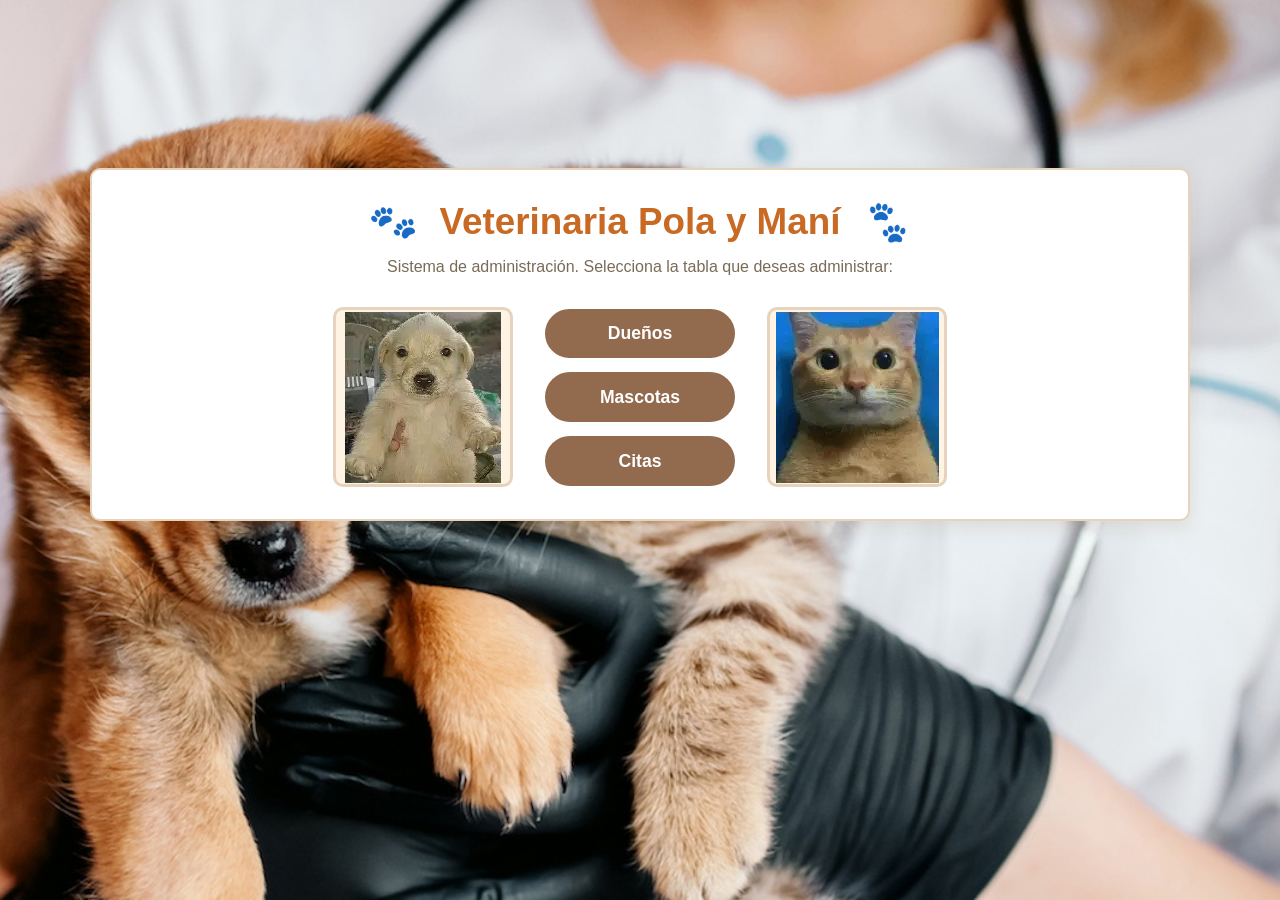
==== commit 6b7f58ba: "Add files via upload" ====
--- a/index.html
+++ b/index.html
@@ -1,54 +1,65 @@
-<!-- Alprox9: Documento principal (pantalla de inicio). Desde aquí se entra a las tres secciones de administración: Dueños, Mascotas y Citas. -->
-<!DOCTYPE html>
-<html lang="es">
-<head>
-    <!-- tecslime: Configura la codificación, la adaptación a pantallas y el título de la página. -->
-    <meta charset="UTF-8">
-    <meta name="viewport" content="width=device-width, initial-scale=1.0">
-    <title>Veterinaria Pola y Maní</title>
-
-    <!-- Alprox9: Enlaza la hoja de estilos compartida. La ruta es relativa a este archivo (raíz del proyecto). -->
-    <link rel="stylesheet" href="css/index.css">
-
-</head>
-<body class="inicio">
-    <!-- Alprox9: Recuadro principal que agrupa todo el contenido de la pantalla. -->
-    <!-- Alprox9: Contiene la portada y los enlaces a las secciones administrativas. -->
-    <main class="contenedor">
-
-        <!-- Alprox9: Encabezado con el nombre del sistema entre dos huellitas decorativas.
-             aria-hidden="true" evita que los lectores de pantalla lean los emojis. -->
-        <header class="encabezado">
-            <h1>
-                <span class="huella" aria-hidden="true">🐾</span>
-                Veterinaria Pola y Maní
-                <span class="huella" aria-hidden="true">🐾</span>
-            </h1>
-            <p class="subtitulo">Sistema de administración. Selecciona la tabla que deseas administrar:</p>
-        </header>
-
-        <!-- Alprox9: Zona central con tres columnas: dibujo de perro, menú de botones y dibujo de gato. -->
-        <section class="portada">
-
-            <!-- Alprox9: Dibujo decorativo del perro (lado izquierdo). -->
-            <div class="marco-mascota" aria-hidden="true">🐶</div>
-
-            <!-- Alprox9: Menú de navegación. Se usan enlaces (<a>) con aspecto de botón porque solo
-                 cambian de página; las rutas son relativas a la raíz del proyecto. -->
-            <nav class="menu-principal" aria-label="Secciones del sistema">
-                <!-- tecslime: Abre el panel de administración de dueños. -->
-                <a class="boton" href="html/dueño/IndexDueño.php">Dueños</a>
-
-                <!-- Alprox9: Abre el panel de administración de mascotas. -->
-                <a class="boton" href="html/mascota/IndexMascota.html">Mascotas</a>
-
-                <!-- Alprox9: Abre el panel de administración de citas. -->
-                <a class="boton" href="html/cita/IndexCita.html">Citas</a>
-            </nav>
-
-            <!-- Alprox9: Dibujo decorativo del gato (lado derecho). -->
-            <div class="marco-mascota" aria-hidden="true">🐱</div>
-        </section>
-    </main>
-</body>
-</html>
+<!-- Alprox9: Documento principal (pantalla de inicio). Desde aquí se entra a las tres secciones de administración: Dueños, Mascotas y Citas. -->
+<!DOCTYPE html>
+<html lang="es">
+<head>
+    <!-- tecslime: Configura la codificación, la adaptación a pantallas y el título de la página. -->
+    <meta charset="UTF-8">
+    <meta name="viewport" content="width=device-width, initial-scale=1.0">
+    <title>Veterinaria Pola y Maní</title>
+
+    <!-- Alprox9: Enlaza la hoja de estilos compartida. La ruta es relativa a este archivo (raíz del proyecto). -->
+    <link rel="stylesheet" href="css/index.css">
+
+</head>
+<body class="inicio">
+    <!-- David: Metodo muy efectivo para centrar el contenedor-->
+    <br>
+    <br>
+    <br>
+    <br>
+    <br>
+    <br>
+    <!-- Alprox9: Recuadro principal que agrupa todo el contenido de la pantalla. -->
+    <!-- Alprox9: Contiene la portada y los enlaces a las secciones administrativas. -->
+    <main class="contenedor">
+
+        <!-- Alprox9: Encabezado con el nombre del sistema entre dos huellitas decorativas.
+             aria-hidden="true" evita que los lectores de pantalla lean los emojis. -->
+        <header class="encabezado">
+            <h1>
+                <span class="huella" aria-hidden="true">🐾</span>
+                Veterinaria Pola y Maní
+                <span class="huella" aria-hidden="true">🐾</span>
+            </h1>
+            <p class="subtitulo">Sistema de administración. Selecciona la tabla que deseas administrar:</p>
+        </header>
+
+        <!-- Alprox9: Zona central con tres columnas: dibujo de perro, menú de botones y dibujo de gato. -->
+        <section class="portada">
+
+            <!-- David: Pongo la imagen del Perro -->
+            <div class="marco-mascota" aria-hidden="true">
+                <img src="img/Perro.png">
+            </div>
+
+            <!-- Alprox9: Menú de navegación. Se usan enlaces (<a>) con aspecto de botón porque solo
+                 cambian de página; las rutas son relativas a la raíz del proyecto. -->
+            <nav class="menu-principal" aria-label="Secciones del sistema">
+                <!-- tecslime: Abre el panel de administración de dueños. -->
+                <a class="boton" href="html/dueño/IndexDueño.php">Dueños</a>
+
+                <!-- Alprox9: Abre el panel de administración de mascotas. -->
+                <a class="boton" href="html/mascota/IndexMascota.html">Mascotas</a>
+
+                <!-- Alprox9: Abre el panel de administración de citas. -->
+                <a class="boton" href="html/cita/IndexCita.html">Citas</a>
+            </nav>
+
+            <!-- David: Pongo la imagen del gato -->
+            <div class="marco-mascota" aria-hidden="true">
+                <img src="img/Gato.png">
+            </div>
+        </section>
+    </main>
+</body>
+</html>
--- a/css/index.css
+++ b/css/index.css
@@ -1,391 +1,391 @@
-/* ==========================================================================
-   Alprox9: Hoja de estilos compartida por TODAS las páginas del sistema.
-   Cada HTML la enlaza con una ruta relativa distinta:
-     - index.html (raíz)            -> css/index.css
-     - html/dueño/*.html, etc.      -> ../../css/index.css
-   Si una página se ve "sin estilo", lo primero que hay que revisar es esa ruta.
-   ========================================================================== */
-
-
-/* Alprox9: ---------- 1. VARIABLES DE COLOR Y MEDIDAS ---------- */
-/* Alprox9: Aquí se definen los colores y el radio de las esquinas una sola vez.
-   Para cambiar la paleta del sitio basta con editar estos valores. */
-:root {
-    --color-fondo: #b8b3ad;              /* Alprox9: Fondo general de la página (crema). */
-    /*Soul DV: cambié el color de fondo, dejo el anterior si lo quieren de vuelta: fff7ec*/
-    --color-tarjeta: #ffffff;            /* Alprox9: Fondo del recuadro principal. */
-    --color-principal: #926b4f;          /* Alprox9: Naranja de botones y encabezados de tabla. */
-    /*Soul DV: cambié el color principal, pero dejo el anterior por si lo quieren de vuelta: e8833a*/
-    --color-principal-oscuro: #c96a24;   /* Alprox9: Naranja oscuro para hover y títulos. */
-    --color-secundario: #2a9d8f;         /* Alprox9: Verde azulado para enlaces y enfoque de campos. */
-    --color-texto: #3b2a1c;              /* Alprox9: Color base del texto (café oscuro). */
-    --color-texto-suave: #7a6a58;        /* Alprox9: Texto secundario (notas, campos bloqueados). */
-    --color-borde: #e6d3bd;              /* Alprox9: Color de bordes y líneas divisorias. */
-    --color-peligro: #c0392b;            /* Alprox9: Rojo para acciones destructivas (eliminar). */
-    --radio: 14px;                       /* Alprox9: Redondeo de esquinas de recuadros. */
-}
-
-
-/* Alprox9: ---------- 2. REGLAS BASE ---------- */
-/* Alprox9: Hace que el padding y el borde cuenten dentro del ancho de cada elemento,
-   así los recuadros no se desbordan de la pantalla. */
-* {
-    box-sizing: border-box;
-}
-
-/* Alprox9: Estilo general del documento: fondo, tipografía y espacio alrededor del contenido. */
-body {
-    margin: 0;
-    padding: 24px 16px;
-    background: var(--color-fondo);
-    color: var(--color-texto);
-    font-family: "Trebuchet MS", "Segoe UI", Arial, sans-serif;
-    line-height: 1.5;
-}
-
-body.inicio {
-    min-height: 100vh;
-    background: var(--color-fondo) url("../img/imagen_destacada.jpg") center / cover no-repeat fixed;
-}
-
-
-/* Alprox9: ---------- 3. RECUADRO PRINCIPAL ---------- */
-/* Alprox9: Recuadro blanco centrado que contiene el contenido de cada pantalla
-   (equivale al "marco" dibujado en los bocetos). */
-.contenedor {
-    max-width: 1100px;
-    margin: 0 auto;
-    padding: 24px 28px 32px;
-    background: var(--color-tarjeta);
-    border: 2px solid var(--color-borde);
-    border-radius: var(--radio);
-    box-shadow: 0 6px 18px rgba(120, 80, 30, 0.12);
-}
-
-/* Alprox9: Variante más estrecha para pantallas con formularios (actualizar, leer, registrar). */
-.contenedor-angosto {
-    max-width: 760px;
-}
-
-
-/* Alprox9: ---------- 4. ENCABEZADOS ---------- */
-/* Alprox9: Bloque de título centrado (usado en el index y en los formularios). */
-.encabezado {
-    margin-bottom: 20px;
-    text-align: center;
-}
-
-/* Alprox9: Título principal de cada pantalla, con tamaño que se adapta al ancho. */
-.encabezado h1,
-.barra-superior h1 {
-    margin: 0;
-    color: var(--color-principal-oscuro);
-    font-size: clamp(1.5rem, 4vw, 2.3rem);
-}
-
-/* Alprox9: Texto de apoyo debajo del título. */
-.subtitulo {
-    margin: 6px 0 0;
-    color: var(--color-texto-suave);
-}
-
-/* Alprox9: Huellitas decorativas a los lados del título (son emojis, no imágenes,
-   por eso no hace falta ningún archivo extra). Se inclinan en sentidos opuestos. */
-.huella {
-    display: inline-block;
-    margin: 0 0.35em;
-    transform: rotate(-15deg);
-}
-
-.huella:last-child {
-    transform: rotate(15deg);
-}
-
-/* Alprox9: Barra superior de las pantallas de listado:
-   [botón izquierdo] [título centrado] [botón derecho]. */
-.barra-superior {
-    display: grid;
-    grid-template-columns: 1fr auto 1fr;
-    align-items: center;
-    gap: 12px;
-    margin-bottom: 20px;
-}
-
-.barra-superior .izquierda {
-    justify-self: start;
-}
-
-.barra-superior .derecha {
-    justify-self: end;
-}
-
-.barra-superior h1 {
-    text-align: center;
-}
-
-
-/* Alprox9: ---------- 5. BOTONES ---------- */
-/* Alprox9: Estilo base de botones. Sirve tanto para <a> (navegación) como para <button>
-   (enviar formularios). Se combina con una variante (.boton-secundario). */
-.boton {
-    display: inline-block;
-    padding: 0.55em 1.3em;
-    border: 2px solid var(--color-principal);
-    border-radius: 999px;
-    background: var(--color-principal);
-    color: #ffffff;
-    font: inherit;
-    font-weight: bold;
-    text-decoration: none;
-    text-align: center;
-    cursor: pointer;
-    transition: background 0.15s, color 0.15s;
-}
-
-.boton:hover {
-    background: var(--color-principal-oscuro);
-    border-color: var(--color-principal-oscuro);
-}
-
-/* Alprox9: Variante "hueca" para acciones secundarias (Volver, Cancelar, Reiniciar).
-   Debe ir DESPUÉS de .boton:hover para que su hover tenga prioridad. */
-.boton-secundario {
-    background: transparent;
-    color: var(--color-principal-oscuro);
-}
-
-.boton-secundario:hover {
-    background: #fde9d6;
-    color: var(--color-principal-oscuro);
-}
-
-
-/* Alprox9: ---------- 6. TABLAS DE DATOS ---------- */
-/* Alprox9: Envoltorio que permite desplazar la tabla horizontalmente en pantallas pequeñas
-   sin romper el diseño de toda la página. */
-.tabla-contenedor {
-    overflow-x: auto;
-    border: 1px solid var(--color-borde);
-    border-radius: 10px;
-}
-
-/* Alprox9: Tabla de datos: ocupa todo el ancho y une los bordes de las celdas. */
-.tabla-datos {
-    width: 100%;
-    border-collapse: collapse;
-    font-size: 0.95rem;
-}
-
-.tabla-datos th,
-.tabla-datos td {
-    padding: 10px 12px;
-    border-bottom: 1px solid var(--color-borde);
-    text-align: left;
-    white-space: nowrap;
-}
-
-/* Alprox9: Fila de títulos de columna. */
-.tabla-datos thead th {
-    background: var(--color-principal);
-    color: #ffffff;
-}
-
-/* Alprox9: Filas alternadas y resaltado al pasar el cursor, para leer mejor. */
-.tabla-datos tbody tr:nth-child(even) {
-    background: #fff3e4;
-}
-
-.tabla-datos tbody tr:hover {
-    background: #ffe8cc;
-}
-
-/* Alprox9: Mensaje que ocupa toda la fila cuando no hay datos o falló la carga. */
-.tabla-datos .fila-mensaje td {
-    padding: 24px;
-    color: var(--color-texto-suave);
-    text-align: center;
-    white-space: normal;
-}
-
-/* Alprox9: Variante centrada, usada en la pantalla "Leer registro". */
-.tabla-centrada th,
-.tabla-centrada td {
-    text-align: center;
-}
-
-
-/* Alprox9: ---------- 7. ACCIONES DENTRO DE LAS FILAS ---------- */
-/* Alprox9: Los botones de cada fila NO están en el HTML: los genera PHP
-   (consultasDueño.php y consultasmascotas.php) dentro de un <details> con
-   "Opciones", y el orden es siempre Ver, Editar, Eliminar. Por eso se estilizan
-   aquí por posición. Si PHP cambia ese orden, hay que ajustar los nth-of-type. */
-.tabla-datos summary {
-    color: var(--color-secundario);
-    font-weight: bold;
-    cursor: pointer;
-}
-
-.tabla-datos details button {
-    display: block;
-    width: 100%;
-    margin-top: 6px;
-    padding: 0.35em 0.8em;
-    border: 2px solid var(--color-borde);
-    border-radius: 999px;
-    background: #ffffff;
-    color: var(--color-texto);
-    font: inherit;
-    font-size: 0.85rem;
-    text-align: left;
-    cursor: pointer;
-}
-
-.tabla-datos details button:hover {
-    background: #fde9d6;
-}
-
-/* Alprox9: Iconos agregados con CSS (así el PHP no necesita cambios). */
-.tabla-datos details button:nth-of-type(1)::before { content: "📖 "; } /* Ver */
-.tabla-datos details button:nth-of-type(2)::before { content: "🔄 "; } /* Editar */
-.tabla-datos details button:nth-of-type(3)::before { content: "🗑️ "; } /* Eliminar */
-
-/* Alprox9: El botón de eliminar se pinta en rojo para advertir que borra datos. */
-.tabla-datos details button:nth-of-type(3) {
-    border-color: var(--color-peligro);
-    color: var(--color-peligro);
-}
-
-.tabla-datos details button:nth-of-type(3):hover {
-    background: #fbe3e0;
-}
-
-
-/* Alprox9: ---------- 8. FORMULARIOS ---------- */
-/* Alprox9: Los campos se acomodan en una cuadrícula que se adapta al ancho disponible:
-   en pantallas grandes quedan varios por fila y en celulares uno debajo de otro. */
-.formulario {
-    display: grid;
-    grid-template-columns: repeat(auto-fit, minmax(200px, 1fr));
-    gap: 16px;
-}
-
-/* Alprox9: Un campo = etiqueta (label) arriba + control (input/select) abajo. */
-.campo {
-    display: flex;
-    flex-direction: column;
-    gap: 4px;
-}
-
-.campo label {
-    font-weight: bold;
-}
-
-.campo input,
-.campo select {
-    padding: 0.6em 0.8em;
-    border: 2px solid var(--color-borde);
-    border-radius: 10px;
-    background: #fffdf9;
-    color: var(--color-texto);
-    font: inherit;
-}
-
-/* Alprox9: Resalta el campo que el usuario está escribiendo. */
-.campo input:focus,
-.campo select:focus {
-    border-color: var(--color-secundario);
-    outline: 3px solid rgba(42, 157, 143, 0.3);
-}
-
-/* Alprox9: Campo de solo lectura (el ID): se ve apagado para indicar que no se puede editar. */
-.campo input[readonly] {
-    background: #f0e9df;
-    color: var(--color-texto-suave);
-    cursor: not-allowed;
-}
-
-/* Alprox9: Zona de botones del formulario: ocupa toda la fila y los centra. */
-.acciones-formulario {
-    grid-column: 1 / -1;
-    display: flex;
-    flex-wrap: wrap;
-    justify-content: center;
-    gap: 12px;
-    margin-top: 8px;
-}
-
-/* Alprox9: Nota aclaratoria que ocupa toda la fila de la cuadrícula. */
-.nota {
-    grid-column: 1 / -1;
-    margin: 0;
-    color: var(--color-texto-suave);
-    font-size: 0.85rem;
-}
-
-
-/* Alprox9: ---------- 9. PANTALLA DE INICIO (index.html) ---------- */
-/* Alprox9: Distribución del inicio: [foto perro] [botones] [foto gato]. */
-.portada {
-    display: flex;
-    flex-wrap: wrap;
-    align-items: center;
-    justify-content: center;
-    gap: 32px;
-    margin-top: 28px;
-}
-
-/* Alprox9: Recuadros con el perro y el gato. Son emojis grandes dentro de un marco;
-   si el equipo quiere fotos reales, se reemplaza el emoji por una etiqueta <img>. */
-.marco-mascota {
-    display: flex;
-    align-items: center;
-    justify-content: center;
-    width: 180px;
-    height: 180px;
-    border: 3px solid var(--color-borde);
-    border-radius: var(--radio);
-    background: #fff3e4;
-    font-size: 5.5rem;
-}
-
-/* Alprox9: Columna de botones del centro (Dueños, Mascotas, Citas). */
-.menu-principal {
-    display: flex;
-    flex-direction: column;
-    gap: 14px;
-    min-width: 190px;
-}
-
-.menu-principal .boton {
-    font-size: 1.1rem;
-}
-
-
-/* Alprox9: ---------- 10. ADAPTACIÓN A CELULARES ---------- */
-/* Alprox9: En pantallas angostas la barra superior pasa a una sola columna
-   y los botones del inicio se muestran primero, arriba de los dibujos. */
-@media (max-width: 640px) {
-    .contenedor {
-        padding: 18px 14px 24px;
-    }
-
-    .barra-superior {
-        grid-template-columns: 1fr;
-    }
-
-    .barra-superior .izquierda,
-    .barra-superior .derecha {
-        justify-self: center;
-    }
-
-    .menu-principal {
-        order: -1;
-        width: 100%;
-    }
-
-    .marco-mascota {
-        width: 130px;
-        height: 130px;
-        font-size: 4rem;
-    }
-}
+/* ==========================================================================
+   Alprox9: Hoja de estilos compartida por TODAS las páginas del sistema.
+   Cada HTML la enlaza con una ruta relativa distinta:
+     - index.html (raíz)            -> css/index.css
+     - html/dueño/*.html, etc.      -> ../../css/index.css
+   Si una página se ve "sin estilo", lo primero que hay que revisar es esa ruta.
+   ========================================================================== */
+
+
+/* Alprox9: ---------- 1. VARIABLES DE COLOR Y MEDIDAS ---------- */
+/* Alprox9: Aquí se definen los colores y el radio de las esquinas una sola vez.
+   Para cambiar la paleta del sitio basta con editar estos valores. */
+:root {
+    --color-fondo: #b8b3ad;              /* Alprox9: Fondo general de la página (crema). */
+    /*Soul DV: cambié el color de fondo, dejo el anterior si lo quieren de vuelta: fff7ec*/
+    --color-tarjeta: #ffffff;            /* Alprox9: Fondo del recuadro principal. */
+    --color-principal: #926b4f;          /* Alprox9: Naranja de botones y encabezados de tabla. */
+    /*Soul DV: cambié el color principal, pero dejo el anterior por si lo quieren de vuelta: e8833a*/
+    --color-principal-oscuro: #c96a24;   /* Alprox9: Naranja oscuro para hover y títulos. */
+    --color-secundario: #2a9d8f;         /* Alprox9: Verde azulado para enlaces y enfoque de campos. */
+    --color-texto: #3b2a1c;              /* Alprox9: Color base del texto (café oscuro). */
+    --color-texto-suave: #7a6a58;        /* Alprox9: Texto secundario (notas, campos bloqueados). */
+    --color-borde: #e6d3bd;              /* Alprox9: Color de bordes y líneas divisorias. */
+    --color-peligro: #c0392b;            /* Alprox9: Rojo para acciones destructivas (eliminar). */
+    --radio: 10px;                       /* Alprox9: Redondeo de esquinas de recuadros. */
+}
+
+
+/* Alprox9: ---------- 2. REGLAS BASE ---------- */
+/* Alprox9: Hace que el padding y el borde cuenten dentro del ancho de cada elemento,
+   así los recuadros no se desbordan de la pantalla. */
+* {
+    box-sizing: border-box;
+}
+
+/* Alprox9: Estilo general del documento: fondo, tipografía y espacio alrededor del contenido. */
+body {
+    margin: 0;
+    padding: 24px 16px;
+    background: var(--color-fondo);
+    color: var(--color-texto);
+    font-family: "Trebuchet MS", "Segoe UI", Arial, sans-serif;
+    line-height: 1.5;
+}
+
+body.inicio {
+    min-height: 100vh;
+    background: var(--color-fondo) url("../img/imagen_destacada.jpg") center / cover no-repeat fixed;
+}
+
+
+/* Alprox9: ---------- 3. RECUADRO PRINCIPAL ---------- */
+/* Alprox9: Recuadro blanco centrado que contiene el contenido de cada pantalla
+   (equivale al "marco" dibujado en los bocetos). */
+.contenedor {
+    max-width: 1100px;
+    margin: 0 auto;
+    padding: 24px 28px 32px;
+    background: var(--color-tarjeta);
+    border: 2px solid var(--color-borde);
+    border-radius: var(--radio);
+    box-shadow: 0 6px 18px rgba(120, 80, 30, 0.12);
+}
+
+/* Alprox9: Variante más estrecha para pantallas con formularios (actualizar, leer, registrar). */
+.contenedor-angosto {
+    max-width: 760px;
+}
+
+
+/* Alprox9: ---------- 4. ENCABEZADOS ---------- */
+/* Alprox9: Bloque de título centrado (usado en el index y en los formularios). */
+.encabezado {
+    margin-bottom: 20px;
+    text-align: center;
+}
+
+/* Alprox9: Título principal de cada pantalla, con tamaño que se adapta al ancho. */
+.encabezado h1,
+.barra-superior h1 {
+    margin: 0;
+    color: var(--color-principal-oscuro);
+    font-size: clamp(1.5rem, 4vw, 2.3rem);
+}
+
+/* Alprox9: Texto de apoyo debajo del título. */
+.subtitulo {
+    margin: 6px 0 0;
+    color: var(--color-texto-suave);
+}
+
+/* Alprox9: Huellitas decorativas a los lados del título (son emojis, no imágenes,
+   por eso no hace falta ningún archivo extra). Se inclinan en sentidos opuestos. */
+.huella {
+    display: inline-block;
+    margin: 0 0.35em;
+    transform: rotate(-15deg);
+}
+
+.huella:last-child {
+    transform: rotate(15deg);
+}
+
+/* Alprox9: Barra superior de las pantallas de listado:
+   [botón izquierdo] [título centrado] [botón derecho]. */
+.barra-superior {
+    display: grid;
+    grid-template-columns: 1fr auto 1fr;
+    align-items: center;
+    gap: 12px;
+    margin-bottom: 20px;
+}
+
+.barra-superior .izquierda {
+    justify-self: start;
+}
+
+.barra-superior .derecha {
+    justify-self: end;
+}
+
+.barra-superior h1 {
+    text-align: center;
+}
+
+
+/* Alprox9: ---------- 5. BOTONES ---------- */
+/* Alprox9: Estilo base de botones. Sirve tanto para <a> (navegación) como para <button>
+   (enviar formularios). Se combina con una variante (.boton-secundario). */
+.boton {
+    display: inline-block;
+    padding: 0.55em 1.3em;
+    border: 2px solid var(--color-principal);
+    border-radius: 999px;
+    background: var(--color-principal);
+    color: #ffffff;
+    font: inherit;
+    font-weight: bold;
+    text-decoration: none;
+    text-align: center;
+    cursor: pointer;
+    transition: background 0.15s, color 0.15s;
+}
+
+.boton:hover {
+    background: var(--color-principal-oscuro);
+    border-color: var(--color-principal-oscuro);
+}
+
+/* Alprox9: Variante "hueca" para acciones secundarias (Volver, Cancelar, Reiniciar).
+   Debe ir DESPUÉS de .boton:hover para que su hover tenga prioridad. */
+.boton-secundario {
+    background: transparent;
+    color: var(--color-principal-oscuro);
+}
+
+.boton-secundario:hover {
+    background: #fde9d6;
+    color: var(--color-principal-oscuro);
+}
+
+
+/* Alprox9: ---------- 6. TABLAS DE DATOS ---------- */
+/* Alprox9: Envoltorio que permite desplazar la tabla horizontalmente en pantallas pequeñas
+   sin romper el diseño de toda la página. */
+.tabla-contenedor {
+    overflow-x: auto;
+    border: 1px solid var(--color-borde);
+    border-radius: 10px;
+}
+
+/* Alprox9: Tabla de datos: ocupa todo el ancho y une los bordes de las celdas. */
+.tabla-datos {
+    width: 100%;
+    border-collapse: collapse;
+    font-size: 0.95rem;
+}
+
+.tabla-datos th,
+.tabla-datos td {
+    padding: 10px 12px;
+    border-bottom: 1px solid var(--color-borde);
+    text-align: left;
+    white-space: nowrap;
+}
+
+/* Alprox9: Fila de títulos de columna. */
+.tabla-datos thead th {
+    background: var(--color-principal);
+    color: #ffffff;
+}
+
+/* Alprox9: Filas alternadas y resaltado al pasar el cursor, para leer mejor. */
+.tabla-datos tbody tr:nth-child(even) {
+    background: #fff3e4;
+}
+
+.tabla-datos tbody tr:hover {
+    background: #ffe8cc;
+}
+
+/* Alprox9: Mensaje que ocupa toda la fila cuando no hay datos o falló la carga. */
+.tabla-datos .fila-mensaje td {
+    padding: 24px;
+    color: var(--color-texto-suave);
+    text-align: center;
+    white-space: normal;
+}
+
+/* Alprox9: Variante centrada, usada en la pantalla "Leer registro". */
+.tabla-centrada th,
+.tabla-centrada td {
+    text-align: center;
+}
+
+
+/* Alprox9: ---------- 7. ACCIONES DENTRO DE LAS FILAS ---------- */
+/* Alprox9: Los botones de cada fila NO están en el HTML: los genera PHP
+   (consultasDueño.php y consultasmascotas.php) dentro de un <details> con
+   "Opciones", y el orden es siempre Ver, Editar, Eliminar. Por eso se estilizan
+   aquí por posición. Si PHP cambia ese orden, hay que ajustar los nth-of-type. */
+.tabla-datos summary {
+    color: var(--color-secundario);
+    font-weight: bold;
+    cursor: pointer;
+}
+
+.tabla-datos details button {
+    display: block;
+    width: 100%;
+    margin-top: 6px;
+    padding: 0.35em 0.8em;
+    border: 2px solid var(--color-borde);
+    border-radius: 999px;
+    background: #ffffff;
+    color: var(--color-texto);
+    font: inherit;
+    font-size: 0.85rem;
+    text-align: left;
+    cursor: pointer;
+}
+
+.tabla-datos details button:hover {
+    background: #fde9d6;
+}
+
+/* Alprox9: Iconos agregados con CSS (así el PHP no necesita cambios). */
+.tabla-datos details button:nth-of-type(1)::before { content: "📖 "; } /* Ver */
+.tabla-datos details button:nth-of-type(2)::before { content: "🔄 "; } /* Editar */
+.tabla-datos details button:nth-of-type(3)::before { content: "🗑️ "; } /* Eliminar */
+
+/* Alprox9: El botón de eliminar se pinta en rojo para advertir que borra datos. */
+.tabla-datos details button:nth-of-type(3) {
+    border-color: var(--color-peligro);
+    color: var(--color-peligro);
+}
+
+.tabla-datos details button:nth-of-type(3):hover {
+    background: #fbe3e0;
+}
+
+
+/* Alprox9: ---------- 8. FORMULARIOS ---------- */
+/* Alprox9: Los campos se acomodan en una cuadrícula que se adapta al ancho disponible:
+   en pantallas grandes quedan varios por fila y en celulares uno debajo de otro. */
+.formulario {
+    display: grid;
+    grid-template-columns: repeat(auto-fit, minmax(200px, 1fr));
+    gap: 16px;
+}
+
+/* Alprox9: Un campo = etiqueta (label) arriba + control (input/select) abajo. */
+.campo {
+    display: flex;
+    flex-direction: column;
+    gap: 4px;
+}
+
+.campo label {
+    font-weight: bold;
+}
+
+.campo input,
+.campo select {
+    padding: 0.6em 0.8em;
+    border: 2px solid var(--color-borde);
+    border-radius: 10px;
+    background: #fffdf9;
+    color: var(--color-texto);
+    font: inherit;
+}
+
+/* Alprox9: Resalta el campo que el usuario está escribiendo. */
+.campo input:focus,
+.campo select:focus {
+    border-color: var(--color-secundario);
+    outline: 3px solid rgba(42, 157, 143, 0.3);
+}
+
+/* Alprox9: Campo de solo lectura (el ID): se ve apagado para indicar que no se puede editar. */
+.campo input[readonly] {
+    background: #f0e9df;
+    color: var(--color-texto-suave);
+    cursor: not-allowed;
+}
+
+/* Alprox9: Zona de botones del formulario: ocupa toda la fila y los centra. */
+.acciones-formulario {
+    grid-column: 1 / -1;
+    display: flex;
+    flex-wrap: wrap;
+    justify-content: center;
+    gap: 12px;
+    margin-top: 8px;
+}
+
+/* Alprox9: Nota aclaratoria que ocupa toda la fila de la cuadrícula. */
+.nota {
+    grid-column: 1 / -1;
+    margin: 0;
+    color: var(--color-texto-suave);
+    font-size: 0.85rem;
+}
+
+
+/* Alprox9: ---------- 9. PANTALLA DE INICIO (index.html) ---------- */
+/* Alprox9: Distribución del inicio: [foto perro] [botones] [foto gato]. */
+.portada {
+    display: flex;
+    flex-wrap: wrap;
+    align-items: center;
+    justify-content: center;
+    gap: 32px;
+    margin-top: 28px;
+}
+
+/* Alprox9: Recuadros con el perro y el gato. Son emojis grandes dentro de un marco;
+   si el equipo quiere fotos reales, se reemplaza el emoji por una etiqueta <img>. */
+.marco-mascota {
+    display: flex;
+    align-items: center;
+    justify-content: center;
+    width: 180px;
+    height: 180px;
+    border: 3px solid var(--color-borde);
+    border-radius: var(--radio);
+    background: #fff3e4;
+    font-size: 5.5rem;
+}
+
+/* Alprox9: Columna de botones del centro (Dueños, Mascotas, Citas). */
+.menu-principal {
+    display: flex;
+    flex-direction: column;
+    gap: 14px;
+    min-width: 190px;
+}
+
+.menu-principal .boton {
+    font-size: 1.1rem;
+}
+
+
+/* Alprox9: ---------- 10. ADAPTACIÓN A CELULARES ---------- */
+/* Alprox9: En pantallas angostas la barra superior pasa a una sola columna
+   y los botones del inicio se muestran primero, arriba de los dibujos. */
+@media (max-width: 640px) {
+    .contenedor {
+        padding: 18px 14px 24px;
+    }
+
+    .barra-superior {
+        grid-template-columns: 1fr;
+    }
+
+    .barra-superior .izquierda,
+    .barra-superior .derecha {
+        justify-self: center;
+    }
+
+    .menu-principal {
+        order: -1;
+        width: 100%;
+    }
+
+    .marco-mascota {
+        width: 130px;
+        height: 130px;
+        font-size: 4rem;
+    }
+}
